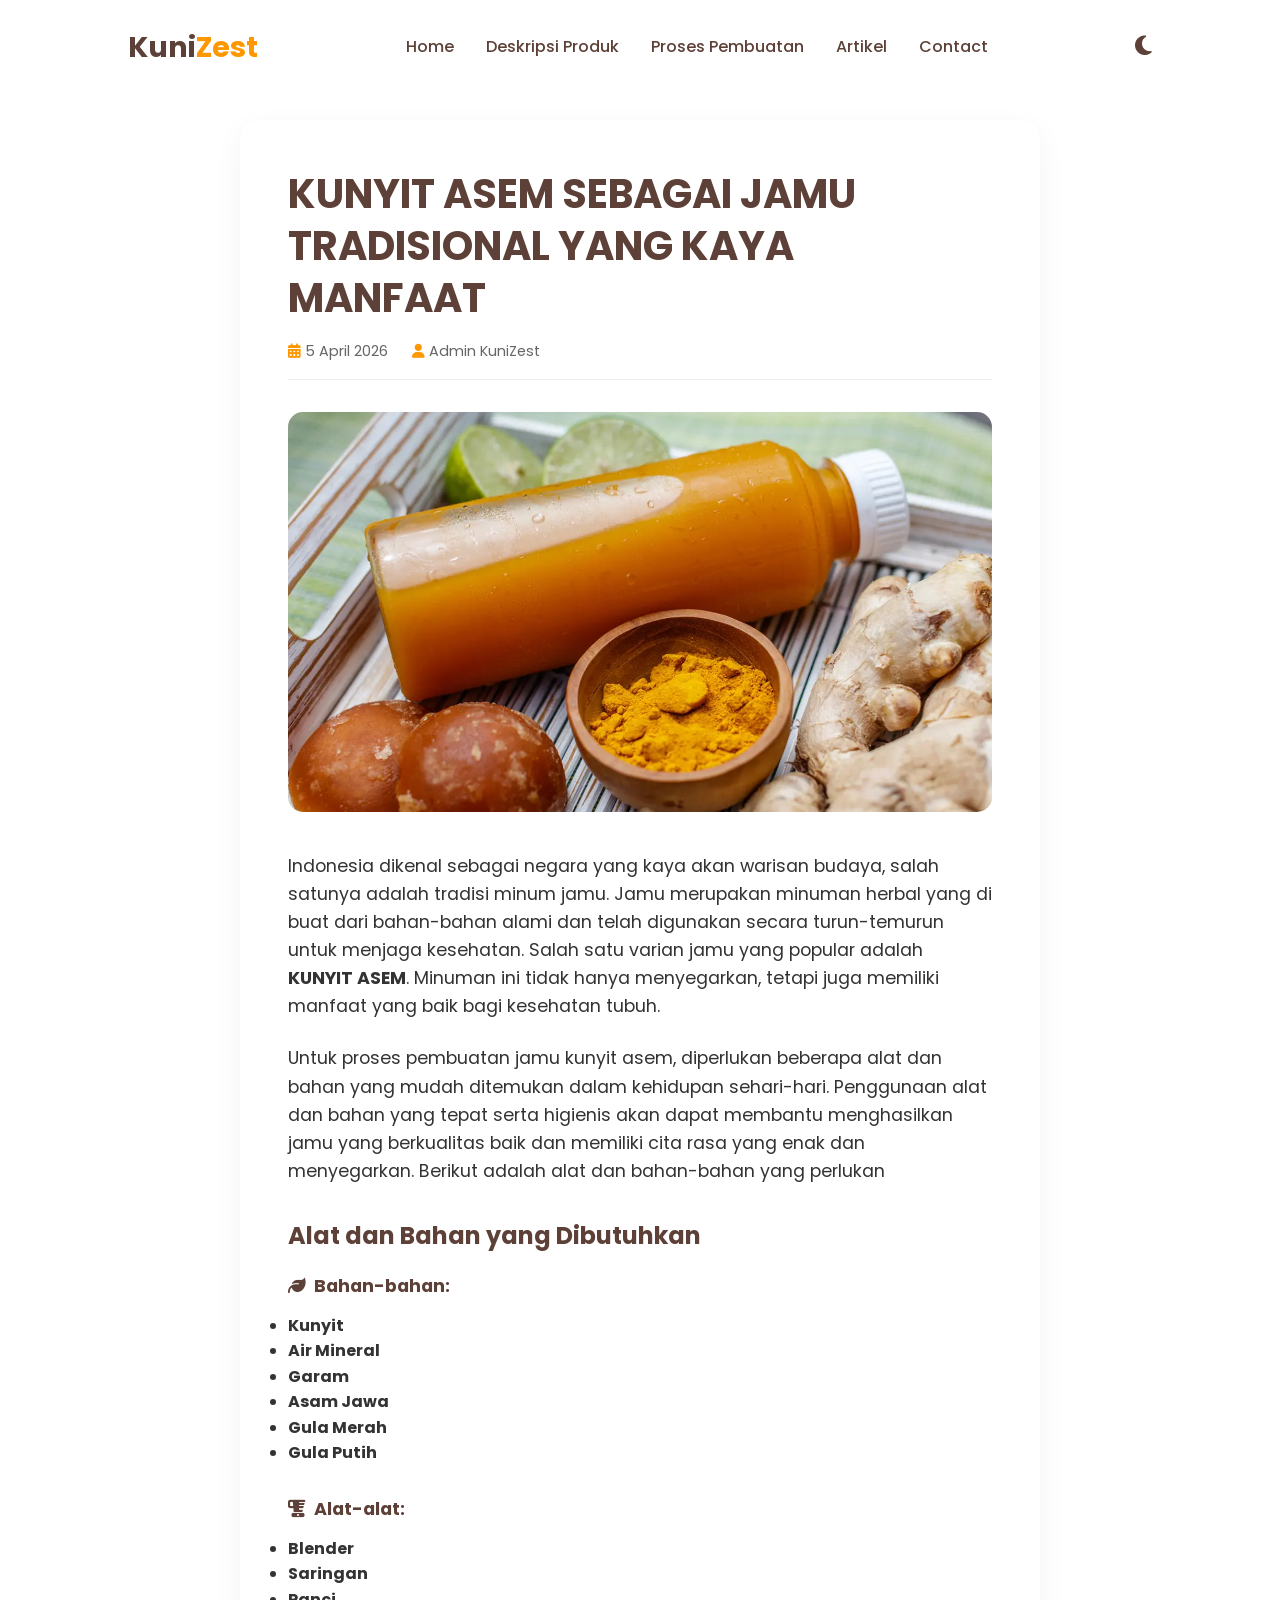
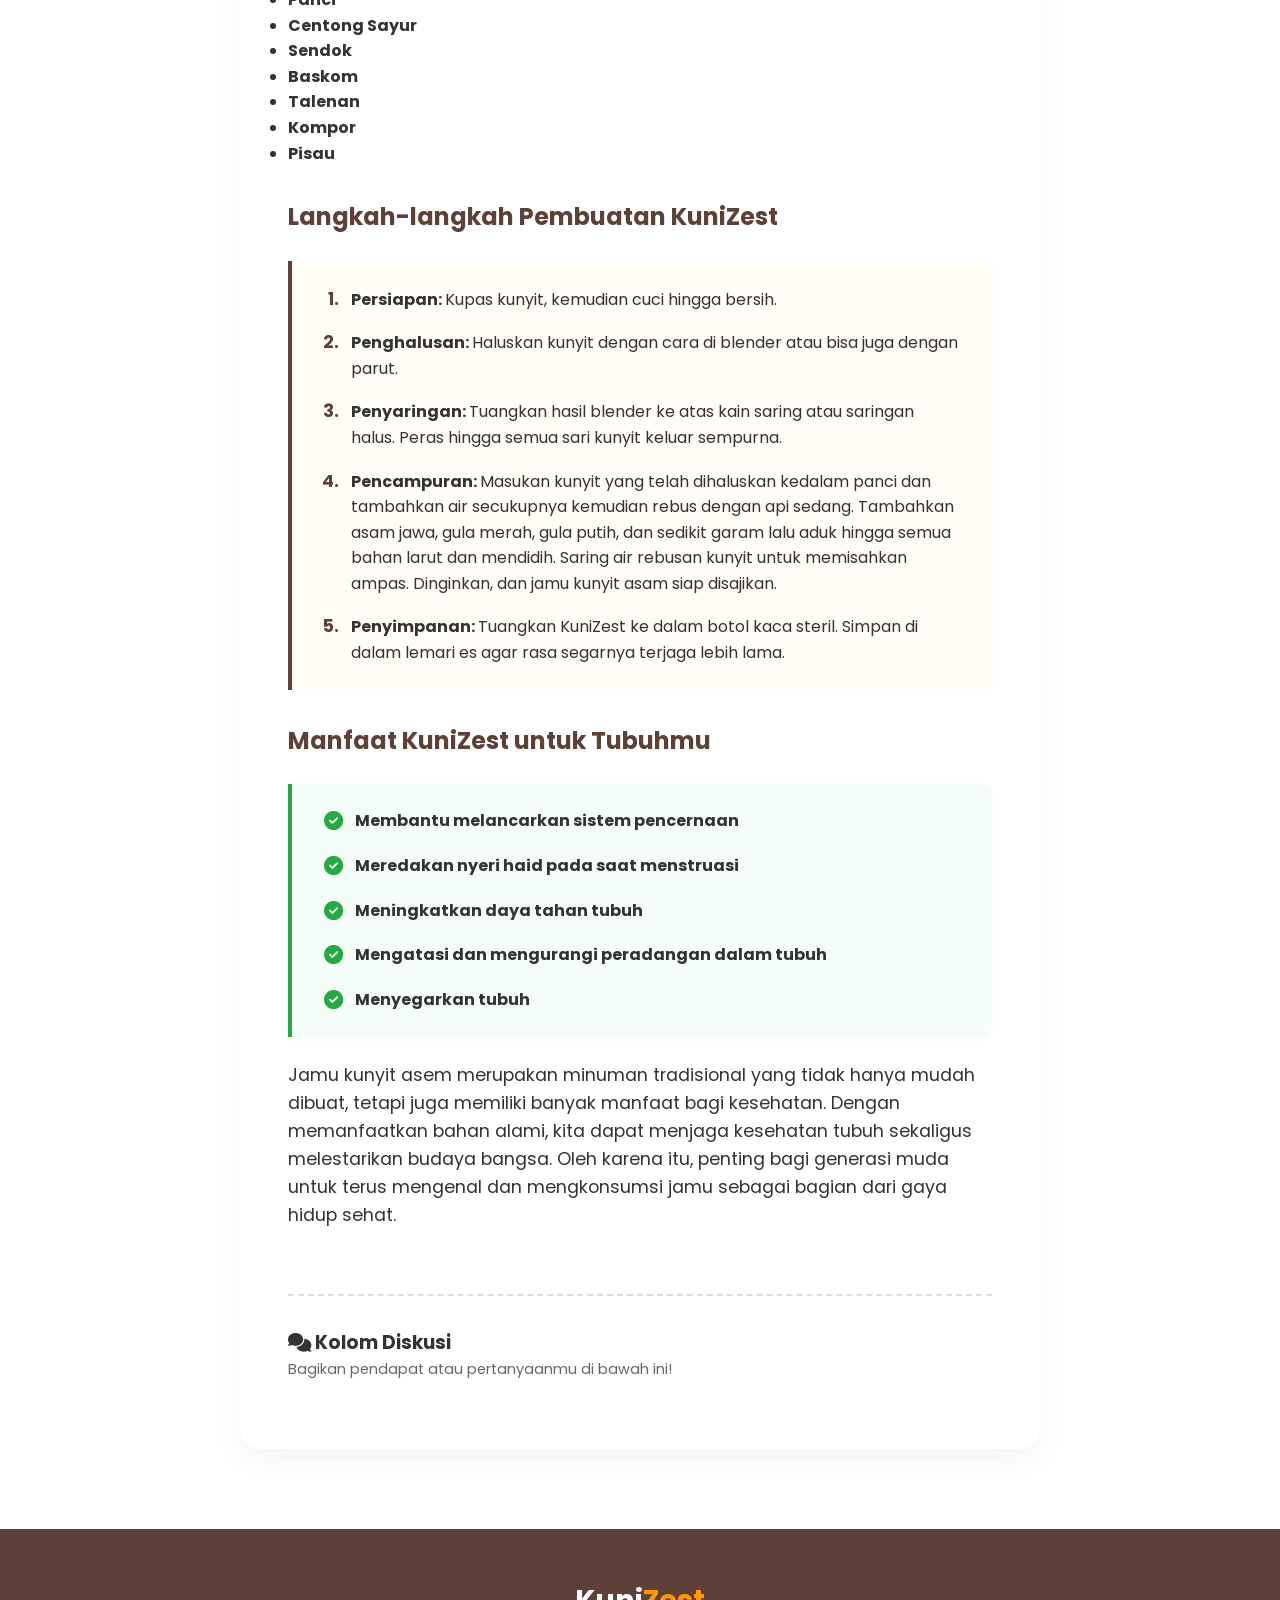
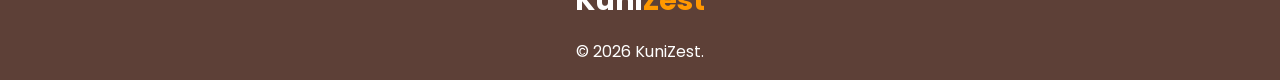
==== artikel.html @ 98be099d "Fix HTML formatting and structure" ====
<!doctype html>
<html lang="id">
  <head>
    <meta charset="UTF-8" />
    <meta name="viewport" content="width=device-width, initial-scale=1.0" />
    <title>Artikel | Manfaat Kunyit untuk Generasi Muda</title>
    <link
      href="https://fonts.googleapis.com/css2?family=Poppins:wght@300;400;500;600;700&display=swap"
      rel="stylesheet"
    />
    <link
      rel="stylesheet"
      href="https://cdnjs.cloudflare.com/ajax/libs/font-awesome/6.4.0/css/all.min.css"
    />
    <link rel="stylesheet" href="style.css" />
  </head>
  <body>
    <nav id="navbar" class="scrolled">
      <div class="nav-container">
        <div class="logo">Kuni<span>Zest</span></div>
        <ul class="nav-links">
          <li><a href="index.html#home">Home</a></li>
          <li><a href="index.html#deskripsi">Deskripsi Produk</a></li>
          <li><a href="index.html#proses">Proses Pembuatan</a></li>
          <li><a href="artikel.html">Artikel</a></li>
          <li><a href="index.html#contact">Contact</a></li>
        </ul>
        <div class="nav-actions">
          <div class="dark-mode-toggle" id="darkModeToggle">
            <i class="fas fa-moon"></i>
          </div>
          <div class="hamburger"><i class="fas fa-bars"></i></div>
        </div>
      </div>
    </nav>

    <section class="artikel-page">
      <div class="artikel-container muncul-otomatis">
        <h1 class="artikel-judul">
          KUNYIT ASEM SEBAGAI JAMU TRADISIONAL YANG KAYA MANFAAT
        </h1>
        <div class="artikel-meta">
          <span><i class="fas fa-calendar-alt"></i> 5 April 2026</span>
          <span><i class="fas fa-user"></i> Admin KuniZest</span>
        </div>

        <img
          src="/asset/artikel-cover.png"
          alt="Kunyit Segar"
          class="artikel-cover"
        />

        <div class="artikel-body">
          <p>
            Indonesia dikenal sebagai negara yang kaya akan warisan budaya,
            salah satunya adalah tradisi minum jamu. Jamu merupakan minuman
            herbal yang di buat dari bahan-bahan alami dan telah digunakan
            secara turun-temurun untuk menjaga kesehatan. Salah satu varian jamu
            yang popular adalah <strong>KUNYIT ASEM</strong>. Minuman ini tidak
            hanya menyegarkan, tetapi juga memiliki manfaat yang baik bagi
            kesehatan tubuh.
          </p>
          <p>
            Untuk proses pembuatan jamu kunyit asem, diperlukan beberapa alat
            dan bahan yang mudah ditemukan dalam kehidupan sehari-hari.
            Penggunaan alat dan bahan yang tepat serta higienis akan dapat
            membantu menghasilkan jamu yang berkualitas baik dan memiliki cita
            rasa yang enak dan menyegarkan. Berikut adalah alat dan bahan-bahan
            yang perlukan
          </p>
          <h3>Alat dan Bahan yang Dibutuhkan</h3>
          <div class="bahan-box">
            <h4 class="list-title"><i class="fas fa-leaf"></i> Bahan-bahan:</h4>
            <ul>
              <li>
                <strong>Kunyit</strong>
              </li>
              <li><strong>Air Mineral</strong></li>
              <li>
                <strong>Garam</strong>
              </li>
              <li>
                <strong>Asam Jawa</strong>
              </li>
              <li>
                <strong>Gula Merah</strong>
              </li>
              <li>
                <strong>Gula Putih</strong>
              </li>
            </ul>

            <h4 class="list-title mt-3">
              <i class="fas fa-blender"></i> Alat-alat:
            </h4>
            <ul>
              <li><strong>Blender</strong></li>
              <li><strong>Saringan</strong></li>
              <li><strong>Panci</strong></li>
              <li><strong>Centong Sayur</strong></li>
              <li><strong>Sendok</strong></li>
              <li><strong>Baskom</strong></li>
              <li><strong>Talenan</strong></li>
              <li><strong>Kompor</strong></li>
              <li><strong>Pisau</strong></li>
            </ul>
          </div>

          <h3>Langkah-langkah Pembuatan KuniZest</h3>
          <div class="langkah-box">
            <ol>
              <li>
                <strong>Persiapan: </strong>Kupas kunyit, kemudian cuci hingga
                bersih.
              </li>
              <li>
                <strong>Penghalusan: </strong>Haluskan kunyit dengan cara di
                blender atau bisa juga dengan parut.
              </li>
              <li>
                <strong>Penyaringan: </strong>Tuangkan hasil blender ke atas kain
                saring atau saringan halus. Peras hingga semua sari kunyit
                keluar sempurna.
              </li>
              <li>
                <strong>Pencampuran: </strong>Masukan kunyit yang telah
                dihaluskan kedalam panci dan tambahkan air secukupnya kemudian
                rebus dengan api sedang. Tambahkan asam jawa, gula merah, gula
                putih, dan sedikit garam lalu aduk hingga semua bahan larut dan
                mendidih. Saring air rebusan kunyit untuk memisahkan ampas.
                Dinginkan, dan jamu kunyit asam siap disajikan.
              </li>
              <li>
                <strong>Penyimpanan: </strong> Tuangkan KuniZest ke dalam botol
                kaca steril. Simpan di dalam lemari es agar rasa segarnya
                terjaga lebih lama.
              </li>
            </ol>
          </div>

          <h3>Manfaat KuniZest untuk Tubuhmu</h3>
          <div class="manfaat-box">
            <ul>
              <li>
                <i class="fas fa-check-circle"></i>
                <span
                  ><strong>Membantu melancarkan sistem pencernaan</strong></span
                >
              </li>
              <li>
                <i class="fas fa-check-circle"></i>
                <span
                  ><strong
                    >Meredakan nyeri haid pada saat menstruasi</strong
                  ></span
                >
              </li>
              <li>
                <i class="fas fa-check-circle"></i>
                <span><strong>Meningkatkan daya tahan tubuh</strong></span>
              </li>
              <li>
                <i class="fas fa-check-circle"></i>
                <span
                  ><strong
                    >Mengatasi dan mengurangi peradangan dalam tubuh</strong
                  ></span
                >
              </li>
              <li>
                <i class="fas fa-check-circle"></i>
                <span><strong>Menyegarkan tubuh</strong></span>
              </li>
            </ul>
          </div>
          <p>
            Jamu kunyit asem merupakan minuman tradisional yang tidak hanya
            mudah dibuat, tetapi juga memiliki banyak manfaat bagi kesehatan.
            Dengan memanfaatkan bahan alami, kita dapat menjaga kesehatan tubuh
            sekaligus melestarikan budaya bangsa. Oleh karena itu, penting bagi
            generasi muda untuk terus mengenal dan mengkonsumsi jamu sebagai
            bagian dari gaya hidup sehat.
          </p>
        </div>

        <div class="komentar-section mt-4">
          <h3><i class="fas fa-comments"></i> Kolom Diskusi</h3>
          <p
            style="
              margin-bottom: 20px;
              font-size: 0.9rem;
              color: var(--color-text-muted);
            "
          >
            Bagikan pendapat atau pertanyaanmu di bawah ini!
          </p>

          <div id="disqus_thread"></div>
          <script>
            /**
             *  RECOMMENDED CONFIGURATION VARIABLES: EDIT AND UNCOMMENT THE SECTION BELOW TO INSERT DYNAMIC VALUES FROM YOUR PLATFORM OR CMS.
             *  LEARN WHY DEFINING THESE VARIABLES IS IMPORTANT: https://disqus.com/admin/universalcode/#configuration-variables    */
            /*
    var disqus_config = function () {
    this.page.url = PAGE_URL;  // Replace PAGE_URL with your page's canonical URL variable
    this.page.identifier = PAGE_IDENTIFIER; // Replace PAGE_IDENTIFIER with your page's unique identifier variable
    };
    */
            (function () {
              // DON'T EDIT BELOW THIS LINE
              var d = document,
                s = d.createElement("script");
              s.src = "https://kunizest-web.disqus.com/embed.js";
              s.setAttribute("data-timestamp", +new Date());
              (d.head || d.body).appendChild(s);
            })();
          </script>
          <noscript
            >Please enable JavaScript to view the
            <a href="https://disqus.com/?ref_noscript"
              >comments powered by Disqus.</a
            ></noscript
          >
        </div>
      </div>
    </section>

    <footer>
      <div class="footer-content">
        <div class="footer-logo">Kuni<span>Zest</span></div>
        <p>&copy; 2026 KuniZest.</p>
      </div>
    </footer>

    <script src="script.js"></script>
  </body>
</html>
---- style.css ----
/* Color Variables */
:root {
  --color-yellow: #ffc107;
  --color-orange: #ff9800;
  --color-brown: #5d4037;
  --color-white: #ffffff;
  --color-bg-light: #fafafa;
  --color-text-dark: #333333;
  --color-text-muted: #666666;
  --gradient-brand: linear-gradient(135deg, #ffc107, #ff9800, #5d4037);
}

/* Reset & Global */
* {
  margin: 0;
  padding: 0;
  box-sizing: border-box;
}

body {
  font-family: "Poppins", sans-serif;
  color: var(--color-text-dark);
  line-height: 1.6;
  overflow-x: hidden;
}

html {
  scroll-behavior: smooth;
}

/* Typography */
.text-gradient {
  background: var(--gradient-brand);
  background-clip: text;
  -webkit-text-fill-color: transparent;
}

.section-title {
  text-align: center;
  margin-bottom: 3rem;
}

.section-title h2 {
  font-size: 2.2rem;
  color: var(--color-brown);
}

.underline {
  width: 60px;
  height: 4px;
  background: var(--gradient-brand);
  margin: 0.5rem auto 0;
  border-radius: 2px;
}

/* Layout Utilites */
section {
  padding: 5rem 10%;
}
.bg-light {
  background-color: var(--color-bg-light);
}
.bg-gradient {
  background: var(--gradient-brand);
}
.text-white {
  color: var(--color-white);
}

/* Buttons */
.btn-primary,
.btn-secondary {
  display: inline-block;
  padding: 12px 30px;
  border-radius: 30px;
  font-weight: 600;
  text-decoration: none;
  transition: all 0.3s ease;
  cursor: pointer;
  border: none;
}

.btn-primary {
  background: var(--gradient-brand);
  color: var(--color-white);
  box-shadow: 0 4px 15px rgba(255, 152, 0, 0.3);
}

.btn-primary:hover {
  transform: translateY(-3px);
  box-shadow: 0 6px 20px rgba(255, 152, 0, 0.5);
}

.btn-secondary {
  background: var(--color-white);
  color: var(--color-orange);
}

.btn-secondary:hover {
  background: var(--color-yellow);
  color: var(--color-brown);
}

/* 1. Navbar */
#navbar {
  position: fixed;
  top: 0;
  width: 100%;
  padding: 1.5rem 10%;
  z-index: 1000;
  transition: all 0.3s ease;
  background: transparent;
}

#navbar.scrolled {
  background: var(--color-white);
  box-shadow: 0 2px 10px rgba(0, 0, 0, 0.1);
  padding: 1rem 10%;
}

.nav-container {
  display: flex;
  justify-content: space-between;
  align-items: center;
}

.logo {
  font-size: 1.8rem;
  font-weight: 700;
  color: var(--color-brown);
}

.logo span {
  color: var(--color-orange);
}

.nav-links {
  list-style: none;
  display: flex;
  gap: 2rem;
}

.nav-links a {
  text-decoration: none;
  color: var(--color-brown);
  font-weight: 500;
  position: relative;
  padding-bottom: 5px;
}

/* Hover underline animation */
.nav-links a::after {
  content: "";
  position: absolute;
  width: 0;
  height: 2px;
  bottom: 0;
  left: 0;
  background: var(--gradient-brand);
  transition: width 0.3s ease;
}

.nav-links a:hover::after {
  width: 100%;
}

.hamburger {
  display: none;
  font-size: 1.5rem;
  color: var(--color-brown);
  cursor: pointer;
}

/* 2. Hero Section */
.hero {
  min-height: 100vh;
  display: flex;
  align-items: center;
  justify-content: space-between;
  padding-top: 8rem;
}

.hero-content {
  flex: 1;
  padding-right: 2rem;
}

.hero h1 {
  font-size: 3.5rem;
  line-height: 1.2;
  margin-bottom: 1.5rem;
  color: var(--color-brown);
}

.hero p {
  font-size: 1.1rem;
  color: var(--color-text-muted);
  margin-bottom: 2rem;
}

.hero-image {
  flex: 1;
  text-align: right;
}

.hero-image img {
  width: 100%;
  max-width: 450px;
  border-radius: 20px;
  background: transparent;
}

/* 3. Deskripsi Produk */
.deskripsi-container {
  display: flex;
  align-items: center;
  gap: 4rem;
}

.deskripsi-img {
  flex: 1;
}
.deskripsi-img img {
  width: 100%;
  border-radius: 20px;
}

.deskripsi-text {
  flex: 1;
}
.deskripsi-text p {
  margin-bottom: 1rem;
  color: var(--color-text-muted);
}

.highlight-list {
  list-style: none;
  margin-top: 1.5rem;
}

.highlight-list li {
  margin-bottom: 0.8rem;
  display: flex;
  align-items: center;
  gap: 10px;
  color: var(--color-brown);
  font-weight: 500;
}

.highlight-list i {
  color: var(--color-orange);
}

.mt-4 {
  margin-top: 1.5rem;
}
.penjelasan-ilmiah {
  background: rgba(255, 193, 7, 0.1);
  padding: 1.5rem;
  border-left: 4px solid var(--color-orange);
  border-radius: 0 15px 15px 0;
  margin-top: 1.5rem;
}
.penjelasan-ilmiah h4 {
  color: var(--color-brown);
  margin-bottom: 0.5rem;
  display: flex;
  align-items: center;
  gap: 10px;
  font-size: 1.1rem;
}
.penjelasan-ilmiah p {
  font-size: 0.95rem;
  margin-bottom: 0;
  color: var(--color-text-dark);
}

/* 4. Keunggulan (Cards) */
.grid-cards {
  display: grid;
  grid-template-columns: repeat(auto-fit, minmax(250px, 1fr));
  gap: 2rem;
}

.card {
  background: var(--color-white);
  padding: 2.5rem 1.5rem;
  border-radius: 15px;
  text-align: center;
  box-shadow: 0 5px 15px rgba(0, 0, 0, 0.05);
  transition:
    transform 0.3s ease,
    box-shadow 0.3s ease;
}

.card:hover {
  transform: translateY(-10px) scale(1.02);
  box-shadow: 0 15px 30px rgba(0, 0, 0, 0.1);
}

.card-icon {
  font-size: 2.5rem;
  color: var(--color-orange);
  margin-bottom: 1.5rem;
}

.card h3 {
  margin-bottom: 1rem;
  color: var(--color-brown);
}

.card p {
  color: var(--color-text-muted);
  font-size: 0.95rem;
}

/* 5. Proses Pembuatan (Timeline) */
.timeline {
  position: relative;
  max-width: 800px;
  margin: 0 auto;
}

.timeline::before {
  content: "";
  position: absolute;
  width: 4px;
  background: var(--color-yellow);
  top: 0;
  bottom: 0;
  left: 50%;
  margin-left: -2px;
}

.timeline-item {
  padding: 20px 40px;
  position: relative;
  background-color: inherit;
  width: 50%;
}

.timeline-item:nth-child(odd) {
  left: 0;
}
.timeline-item:nth-child(even) {
  left: 50%;
}

.timeline-icon {
  position: absolute;
  width: 40px;
  height: 40px;
  right: -20px;
  background: var(--gradient-brand);
  border: 4px solid var(--color-white);
  top: 15px;
  border-radius: 50%;
  z-index: 1;
  display: flex;
  align-items: center;
  justify-content: center;
  color: white;
  font-weight: bold;
}

.timeline-item:nth-child(even) .timeline-icon {
  left: -20px;
}

.timeline-content {
  padding: 20px;
  background: var(--color-white);
  border-radius: 10px;
  box-shadow: 0 5px 15px rgba(0, 0, 0, 0.05);
}

.timeline-content h3 {
  color: var(--color-orange);
  margin-bottom: 10px;
}

.proses-container {
  display: flex;
  align-items: center;
  gap: 4rem;
  max-width: 1100px;
  margin: 0 auto;
}

.proses-img {
  flex: 1;
}

.proses-img img {
  width: 100%;
  height: auto;
  border-radius: 20px; /* Ini yang membuat setiap sudut foto lengkung/rounded */
  box-shadow: 0 15px 30px rgba(0, 0, 0, 0.1);
  object-fit: cover;
}

/* Penyesuaian layout timeline agar rapi di sebelah gambar */
.proses .timeline {
  flex: 1;
  margin: 0;
  max-width: 100%;
  padding-left: 30px;
}
.proses .timeline::before {
  left: 0;
}
.proses .timeline-item {
  width: 100%;
  padding: 20px 0 20px 40px;
  left: 0 !important;
}
.proses .timeline-icon {
  left: -20px !important;
}

/* 6. Detail Produk */
.detail {
  text-align: center;
}
.detail-content {
  max-width: 700px;
  margin: 0 auto;
}
.detail p {
  margin: 1.5rem 0 2rem;
  font-size: 1.1rem;
  opacity: 0.9;
}

/* 7. Contact */
.contact-container {
  display: flex;
  gap: 4rem;
  max-width: 900px;
  margin: 0 auto;
}

.contact-form {
  flex: 2;
}

.input-group {
  margin-bottom: 1.5rem;
}

.input-group input,
.input-group textarea {
  width: 100%;
  padding: 15px;
  border: 1px solid #ddd;
  border-radius: 8px;
  font-family: inherit;
  outline: none;
  transition: border-color 0.3s;
}

.input-group input:focus,
.input-group textarea:focus {
  border-color: var(--color-orange);
}

.social-media {
  flex: 1;
  display: flex;
  flex-direction: column;
  justify-content: center;
}

.social-media h3 {
  margin-bottom: 1rem;
  color: var(--color-brown);
}

.social-icons a {
  display: inline-block;
  width: 40px;
  height: 40px;
  background: var(--color-bg-light);
  color: var(--color-orange);
  border-radius: 50%;
  text-align: center;
  line-height: 40px;
  margin-right: 10px;
  transition: all 0.3s;
}

.social-icons a:hover {
  background: var(--color-orange);
  color: var(--color-white);
  transform: translateY(-3px);
}

/* 8. Footer */
footer {
  background: var(--color-brown);
  color: var(--color-white);
  padding: 3rem 10% 1rem;
  text-align: center;
}

.footer-logo {
  font-size: 1.8rem;
  font-weight: bold;
  margin-bottom: 1rem;
}

.footer-logo span {
  color: var(--color-orange);
}

.footer-links {
  list-style: none;
  display: flex;
  justify-content: center;
  gap: 2rem;
  margin-bottom: 2rem;
}

.footer-links a {
  color: var(--color-white);
  text-decoration: none;
  opacity: 0.8;
  transition: opacity 0.3s;
}

.footer-links a:hover {
  opacity: 1;
  color: var(--color-yellow);
}

.footer-bottom {
  border-top: 1px solid rgba(255, 255, 255, 0.1);
  padding-top: 1rem;
  font-size: 0.9rem;
  opacity: 0.7;
}

/* --- ANIMATIONS (Intersection Observer classes) --- */
.animate {
  opacity: 0;
  visibility: hidden;
}

.fade-in {
  transform: translateY(30px);
  transition:
    opacity 0.8s ease-out,
    transform 0.8s ease-out;
}

.slide-in-left {
  transform: translateX(-50px);
  transition:
    opacity 0.8s ease-out,
    transform 0.8s ease-out;
}

.slide-in-right {
  transform: translateX(50px);
  transition:
    opacity 0.8s ease-out,
    transform 0.8s ease-out;
}

.animate.is-visible {
  opacity: 1;
  visibility: visible;
  transform: translate(0);
}

/* --- RESPONSIVE DESIGN (Mobile First Concept) --- */
@media (max-width: 992px) {
  .hero h1 {
    font-size: 2.8rem;
  }
  .deskripsi-container {
    flex-direction: column;
  }
  .contact-container {
    flex-direction: column;
    gap: 2rem;
  }
  .proses-container {
    flex-direction: column;
  }

  .proses-img img {
    max-width: 500px;
    margin: 0 auto;
    display: block;
  }
}

@media (max-width: 768px) {
  .nav-links {
    position: absolute;
    top: 100%;
    left: -100%;
    width: 100%;
    background: var(--color-white);
    flex-direction: column;
    align-items: center;
    padding: 2rem 0;
    box-shadow: 0 5px 10px rgba(0, 0, 0, 0.1);
    transition: left 0.3s ease;
  }

  .nav-links.active {
    left: 0;
  }
  #navbar.scrolled .nav-links {
    background: var(--color-white);
  }

  .hamburger {
    display: block;
  }

  .hero {
    flex-direction: column;
    text-align: center;
    padding-top: 6rem;
  }
  .hero-content {
    padding-right: 0;
    margin-bottom: 3rem;
  }

  .timeline::before {
    left: 31px;
  }
  .timeline-item {
    width: 100%;
    padding-left: 70px;
    padding-right: 25px;
  }
  .timeline-item:nth-child(even) {
    left: 0%;
  }
  .timeline-icon {
    left: 11px;
    top: 15px;
  }
  .timeline-item:nth-child(even) .timeline-icon {
    left: 11px;
  }
}

/* --- LAYOUT NAV ACTIONS (TOGGLE & HAMBURGER) --- */
.nav-actions {
  display: flex;
  align-items: center;
  gap: 1.5rem;
}

.dark-mode-toggle {
  font-size: 1.4rem;
  color: var(--color-brown);
  cursor: pointer;
  transition: color 0.3s ease;
}

.dark-mode-toggle:hover {
  color: var(--color-orange);
}

/* --- TEMA DARK MODE --- */
body.dark-mode {
  /* Mengganti variabel warna utama ke tema gelap */
  --color-bg-light: #121212;
  --color-white: #1e1e1e; /* Background untuk card & navbar */
  --color-text-dark: #f0f0f0;
  --color-text-muted: #b0b0b0;
  --color-brown: #e1c50e; /* Warna coklat diubah jadi kuning agar kontras */

  background-color: var(--color-bg-light);
  color: var(--color-text-dark);
}

/* Penyesuaian elemen spesifik saat dark mode aktif */
body.dark-mode .nav-links a {
  color: var(--color-text-dark);
}
body.dark-mode .nav-links.active {
  background: var(--color-white);
}
body.dark-mode .dark-mode-toggle,
body.dark-mode .hamburger {
  color: var(--color-text-dark);
}
body.dark-mode .card,
body.dark-mode .timeline-content {
  background: var(--color-white);
  box-shadow: 0 5px 15px rgba(255, 255, 255, 0.05);
}
body.dark-mode .input-group input,
body.dark-mode .input-group textarea {
  background-color: #2a2a2a;
  color: var(--color-text-dark);
  border-color: #444;
}
body.dark-mode .penjelasan-ilmiah p {
  color: var(--color-text-dark);
}

/* --- TRANSISI SMOOTH UNTUK DARK MODE --- */
body,
.nav-links a,
.dark-mode-toggle,
.hamburger,
.penjelasan-ilmiah p {
  /* Mengatur kecepatan perubahan warna background dan teks selama 0.4 detik */
  transition:
    background-color 0.4s ease,
    color 0.4s ease;
}

/* Khusus card dan timeline, kita gabungkan dengan efek hover yang sudah ada sebelumnya */
.card,
.timeline-content {
  transition:
    background-color 0.7s ease,
    color 0.4s ease,
    transform 0.5s ease,
    box-shadow 0.5s ease;
}

/* Efek transisi untuk form input */
.input-group input,
.input-group textarea {
  transition:
    background-color 0.4s ease,
    color 0.4s ease,
    border-color 0.3s ease;
}

/* --- WHATSAPP FLOATING BUTTON --- */
.wa-floating {
  position: fixed;
  bottom: 30px;
  right: 30px;
  background-color: #25d366; /* Warna hijau resmi WhatsApp */
  color: #fff;
  width: 60px;
  height: 60px;
  border-radius: 50%;
  display: flex;
  justify-content: center;
  align-items: center;
  font-size: 35px;
  box-shadow: 0 4px 10px rgba(0, 0, 0, 0.15);
  z-index: 1000;
  text-decoration: none;
  transition: all 0.3s ease;
  animation: pulse-wa 2s infinite;
}

.wa-floating:hover {
  background-color: #128c7e;
  color: #fff;
  transform: translateY(-5px) scale(1.05);
  box-shadow: 0 6px 15px rgba(37, 211, 102, 0.4);
  /* Menghentikan animasi saat disentuh mouse agar nyaman diklik */
  animation: none;
}

/* Animasi denyut (pulse) agar tombol terlihat hidup */
@keyframes pulse-wa {
  0% {
    box-shadow: 0 0 0 0 rgba(37, 211, 102, 0.7);
  }
  70% {
    box-shadow: 0 0 0 15px rgba(37, 211, 102, 0);
  }
  100% {
    box-shadow: 0 0 0 0 rgba(37, 211, 102, 0);
  }
}

/* --- RESPONSIF UNTUK WHATSAPP FLOATING DI HP --- */
@media (max-width: 768px) {
  .wa-floating {
    width: 50px;
    height: 50px;
    font-size: 30px;
    bottom: 20px;
    right: 20px;
  }
}

/* --- HALAMAN ARTIKEL --- */
.artikel-page {
  padding-top: 120px; /* Jarak untuk navbar */
  min-height: 100vh;
}

.artikel-container {
  max-width: 800px;
  margin: 0 auto;
  background: var(--color-white);
  padding: 3rem;
  border-radius: 20px;
  box-shadow: 0 10px 30px rgba(0, 0, 0, 0.05);
}

.artikel-judul {
  font-size: 2.5rem;
  color: var(--color-brown);
  line-height: 1.3;
  margin-bottom: 1rem;
}

.artikel-meta {
  color: var(--color-text-muted);
  font-size: 0.9rem;
  display: flex;
  gap: 1.5rem;
  margin-bottom: 2rem;
  padding-bottom: 1rem;
  border-bottom: 1px solid #eee;
}

.artikel-meta i {
  color: var(--color-orange);
}

.artikel-cover {
  width: 100%;
  height: 400px;
  object-fit: cover;
  border-radius: 15px;
  margin-bottom: 2rem;
}

.artikel-body h3 {
  color: var(--color-brown);
  margin: 2rem 0 1rem;
  font-size: 1.5rem;
}

.artikel-body p {
  margin-bottom: 1.5rem;
  font-size: 1.1rem;
  color: var(--color-text-dark);
}

.komentar-section {
  margin-top: 4rem;
  padding-top: 2rem;
  border-top: 2px dashed #ddd;
}

/* Responsif untuk artikel */
@media (max-width: 768px) {
  .artikel-container {
    padding: 1.5rem;
  }
  .artikel-judul {
    font-size: 1.8rem;
  }
  .artikel-cover {
    height: 250px;
  }
}

/* --- STYLE TAMBAHAN UNTUK JUDUL LIST (BAHAN & ALAT) --- */
.bahan-box .list-title {
  color: var(--color-brown);
  font-size: 1.1rem;
  margin-bottom: 0.8rem;
  display: flex;
  align-items: center;
  gap: 8px;
}

/* Menghilangkan margin atas untuk judul pertama (Bahan) */
.bahan-box .list-title:first-child {
  margin-top: 0;
}

/* Memberi jarak atas untuk judul kedua (Alat) */
.bahan-box .mt-3 {
  margin-top: 1.8rem;
}

/* Warna judul saat Dark Mode aktif agar lebih kontras */
body.dark-mode .bahan-box .list-title {
  color: var(--color-orange);
}

/* --- STYLE UNTUK LANGKAH PEMBUATAN (NOMOR) --- */
.langkah-box {
  background-color: #fffdf5; /* Warna krem sangat muda agar beda dengan kotak bahan */
  border-left: 4px solid var(--color-brown); /* Warna coklat sebagai aksen */
  padding: 1.5rem 2rem;
  border-radius: 0 10px 10px 0;
  margin: 1.5rem 0;
  box-shadow: 0 2px 10px rgba(0, 0, 0, 0.02);
}

/* Mengatur list agar menggunakan angka (ordered) */
.langkah-box ol {
  list-style-type: decimal; /* Memunculkan angka 1, 2, 3... */
  padding-left: 1.2rem;
  margin: 0;
}

/* Mengatur jarak dan gaya teks per langkah */
.langkah-box ol li {
  margin-bottom: 1rem;
  line-height: 1.6;
  color: var(--color-text-dark);
  padding-left: 0.5rem;
}

/* Membuat angka menjadi lebih tebal dan berwarna coklat */
.langkah-box ol li::marker {
  font-weight: bold;
  color: var(--color-brown);
  font-size: 1.1rem;
}

/* Item terakhir tidak perlu margin bawah */
.langkah-box ol li:last-child {
  margin-bottom: 0;
}

/* --- DARK MODE UNTUK LANGKAH BOX --- */
body.dark-mode .langkah-box {
  background-color: #252525;
}
body.dark-mode .langkah-box ol li::marker {
  color: var(--color-orange); /* Angka jadi orange saat dark mode agar jelas */
}

/* --- STYLE UNTUK KOTAK MANFAAT KESEHATAN --- */
.manfaat-box {
  background-color: #f4fdf8; /* Warna latar hijau sangat muda/segar */
  border-left: 4px solid #28a745; /* Garis aksen warna hijau kesehatan */
  padding: 1.5rem 2rem;
  border-radius: 0 10px 10px 0;
  margin: 1.5rem 0;
  box-shadow: 0 2px 10px rgba(0, 0, 0, 0.02);
}

/* Menghilangkan bullet point bawaan karena kita pakai ikon FontAwesome */
.manfaat-box ul {
  list-style: none;
  padding-left: 0;
  margin: 0;
}

/* Mengatur layout agar ikon dan teks sejajar dengan rapi */
.manfaat-box ul li {
  margin-bottom: 1.2rem;
  line-height: 1.6;
  color: var(--color-text-dark);
  display: flex;
  align-items: flex-start; /* Teks dan ikon sejajar di atas */
  gap: 12px; /* Jarak antara ikon dan teks */
}

/* Mewarnai ikon centang */
.manfaat-box ul li i {
  color: #28a745; /* Hijau senada dengan garis pinggir */
  font-size: 1.2rem;
  margin-top: 4px; /* Penyesuaian agar ikon pas di tengah baris pertama teks */
}

/* Menghilangkan margin di item paling bawah */
.manfaat-box ul li:last-child {
  margin-bottom: 0;
}

/* --- DARK MODE UNTUK MANFAAT BOX --- */
body.dark-mode .manfaat-box {
  background-color: #1a291f; /* Hijau sangat gelap agar nyaman di mata */
  border-left-color: #2ecc71; /* Hijau neon/terang untuk aksen */
}

body.dark-mode .manfaat-box ul li i {
  color: #2ecc71; /* Ikon centang menjadi hijau terang */
}

/* --- ANIMASI MUNCUL OTOMATIS UNTUK ARTIKEL --- */
.muncul-otomatis {
    opacity: 0;
    transform: translateY(30px);
    animation: fade-in-up 0.8s ease forwards;
}

/* Kunci animasi pergerakannya */
@keyframes fade-in-up {
    0% {
        opacity: 0;
        transform: translateY(30px);
    }
    100% {
        opacity: 1;
        transform: translateY(0);
    }
}
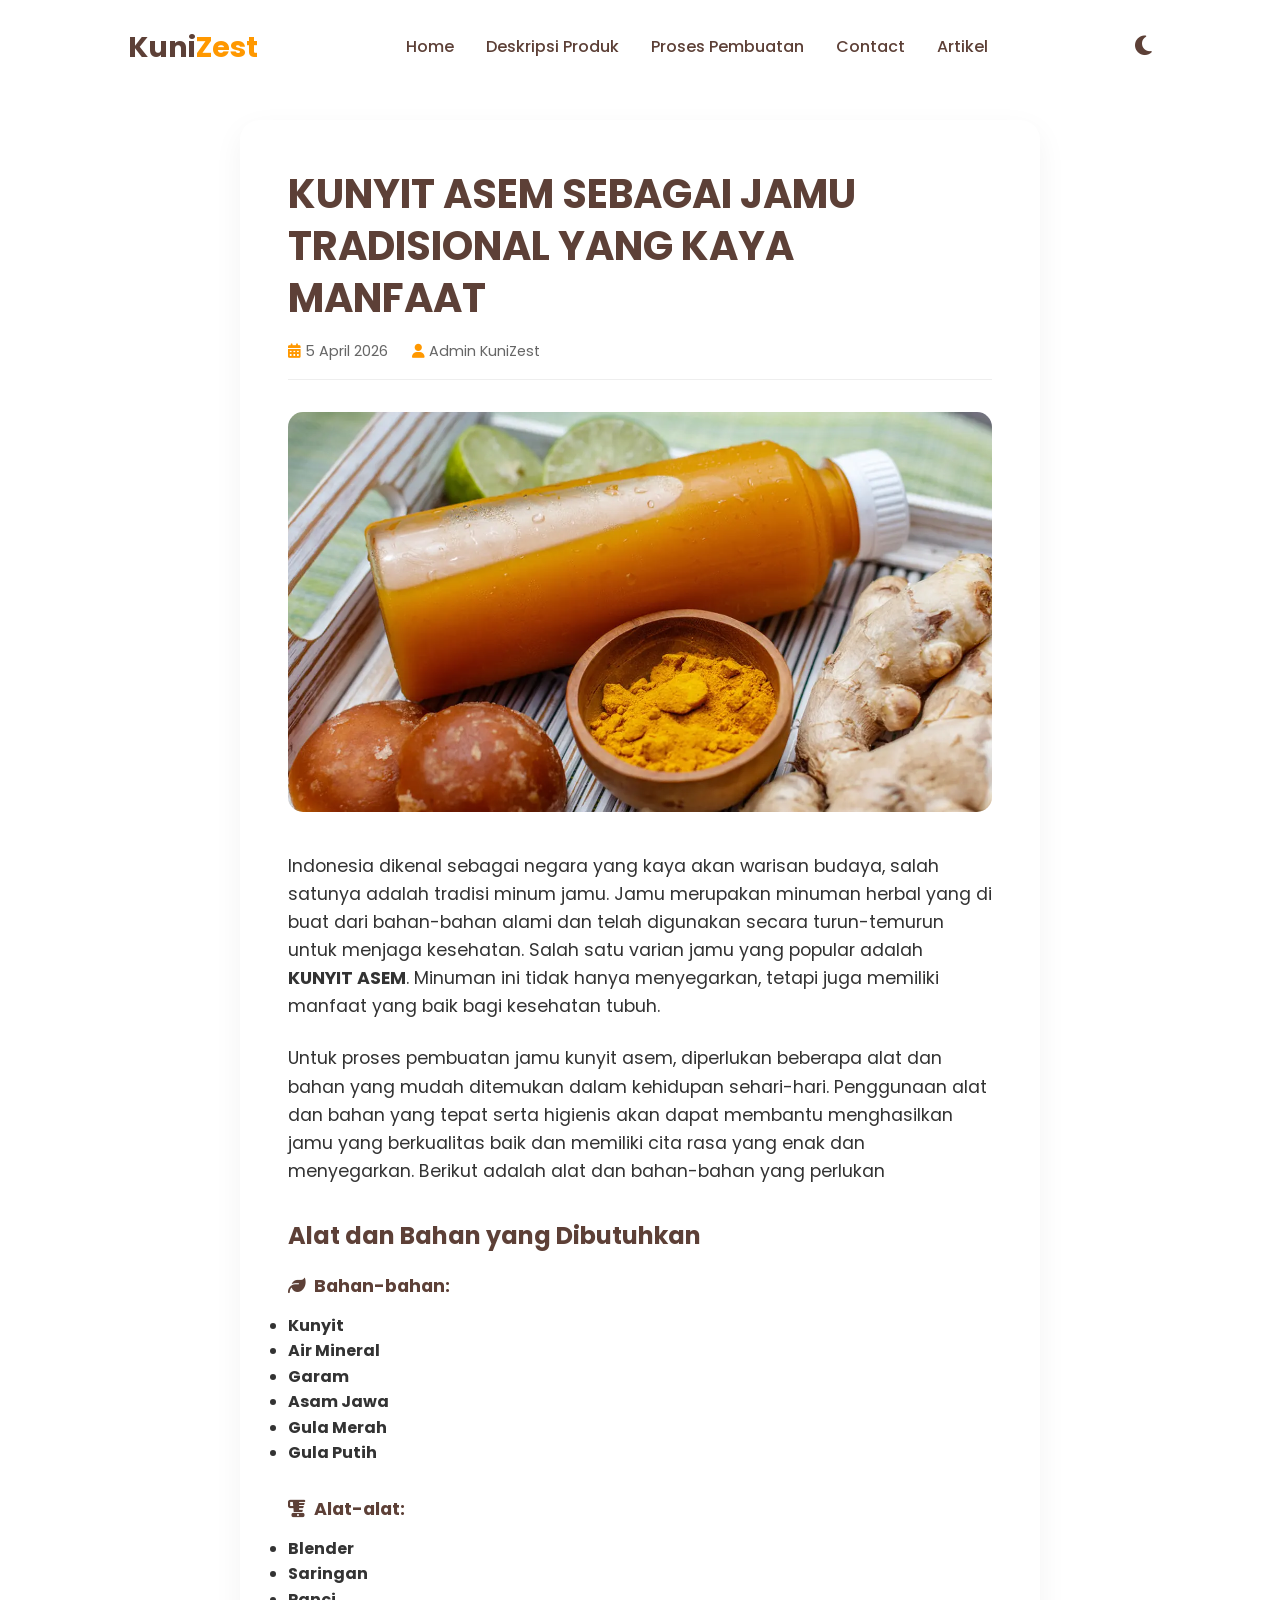
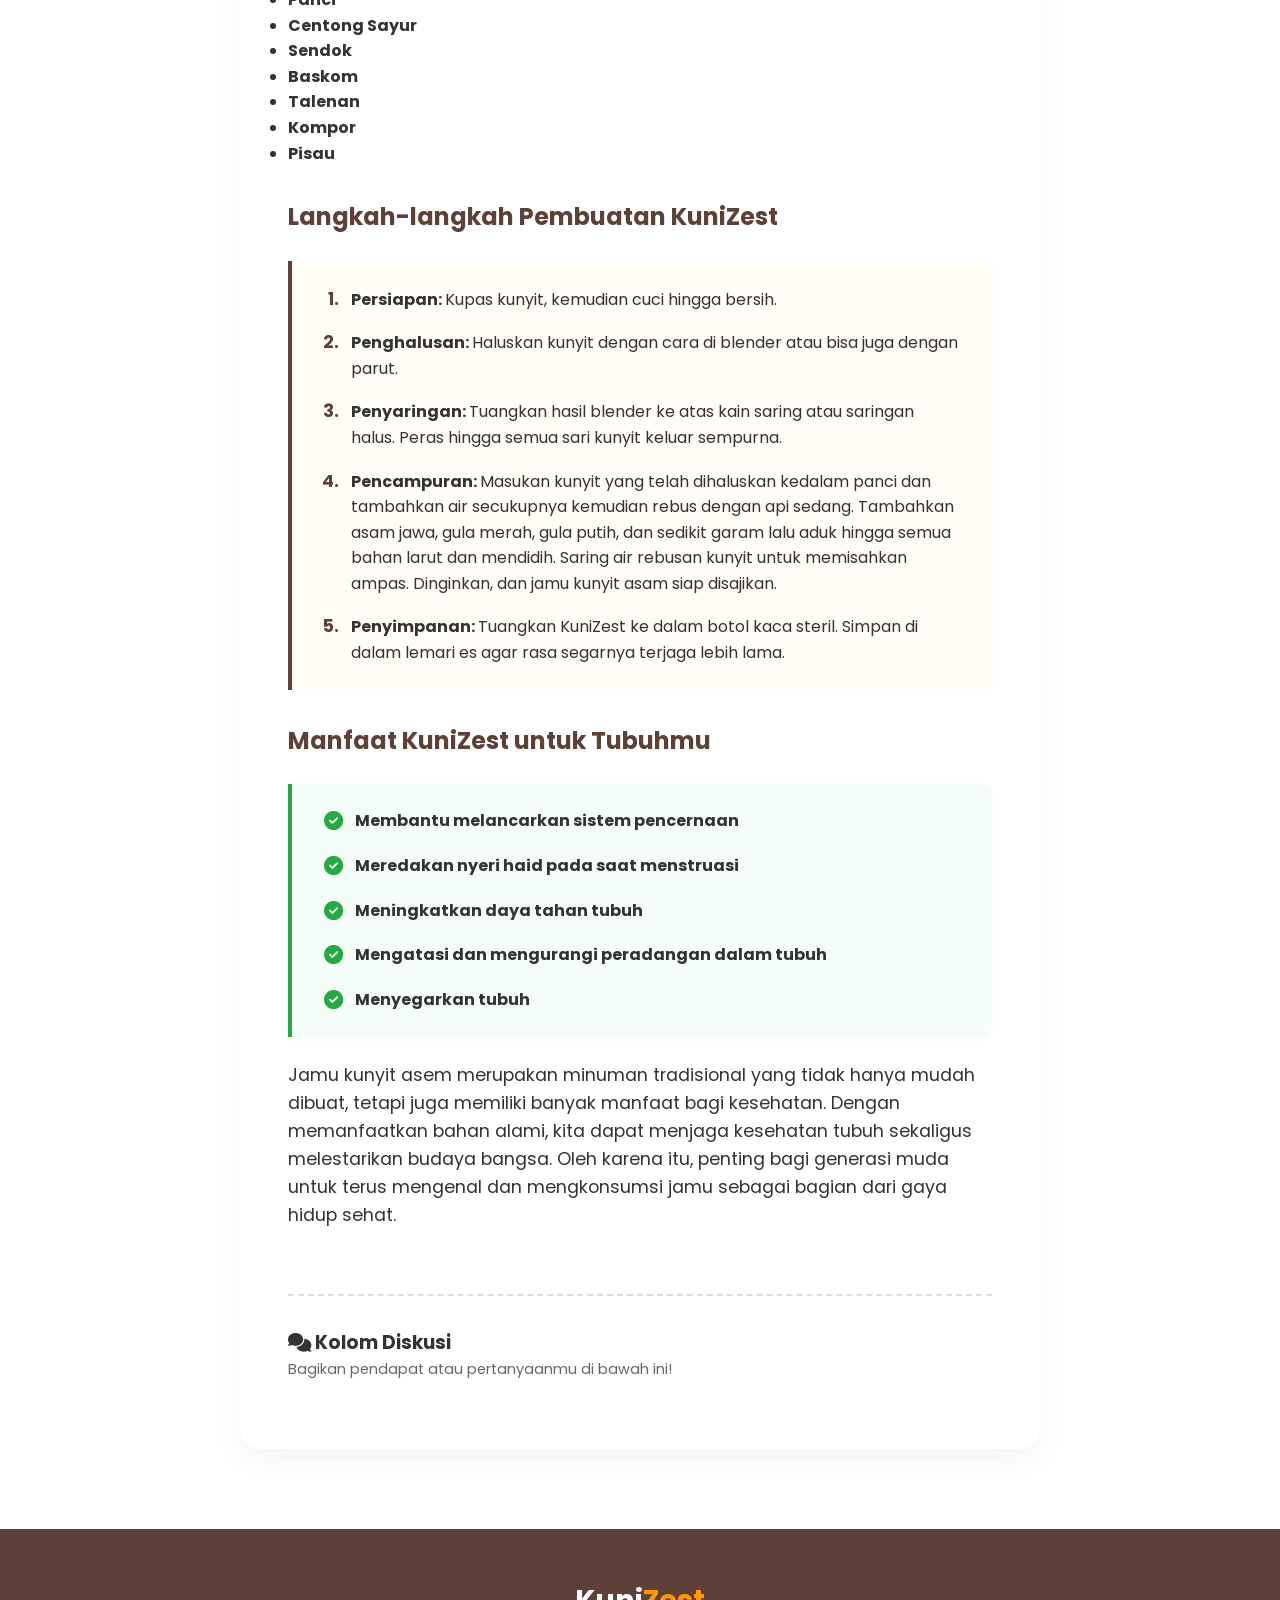
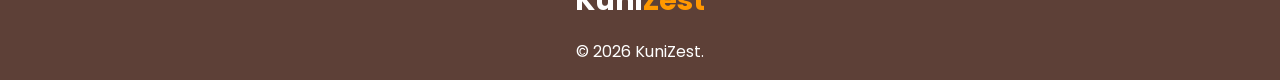
==== commit 49fc73c4: "Fix HTML formatting and update article content" ====
--- a/artikel.html
+++ b/artikel.html
@@ -22,8 +22,9 @@
           <li><a href="index.html#home">Home</a></li>
           <li><a href="index.html#deskripsi">Deskripsi Produk</a></li>
           <li><a href="index.html#proses">Proses Pembuatan</a></li>
+          <li><a href="index.html#contact">Contact</a></li>
           <li><a href="artikel.html">Artikel</a></li>
-          <li><a href="index.html#contact">Contact</a></li>
+
         </ul>
         <div class="nav-actions">
           <div class="dark-mode-toggle" id="darkModeToggle">
@@ -110,20 +111,20 @@
           <div class="langkah-box">
             <ol>
               <li>
-                <strong>Persiapan: </strong>Kupas kunyit, kemudian cuci hingga
+                <strong>Persiapan: </strong> Kupas kunyit, kemudian cuci hingga
                 bersih.
               </li>
               <li>
-                <strong>Penghalusan: </strong>Haluskan kunyit dengan cara di
+                <strong>Penghalusan: </strong> Haluskan kunyit dengan cara di
                 blender atau bisa juga dengan parut.
               </li>
               <li>
-                <strong>Penyaringan: </strong>Tuangkan hasil blender ke atas kain
+                <strong>Penyaringan: </strong> Tuangkan hasil blender ke atas kain
                 saring atau saringan halus. Peras hingga semua sari kunyit
                 keluar sempurna.
               </li>
               <li>
-                <strong>Pencampuran: </strong>Masukan kunyit yang telah
+                <strong>Pencampuran: </strong> Masukan kunyit yang telah
                 dihaluskan kedalam panci dan tambahkan air secukupnya kemudian
                 rebus dengan api sedang. Tambahkan asam jawa, gula merah, gula
                 putih, dan sedikit garam lalu aduk hingga semua bahan larut dan
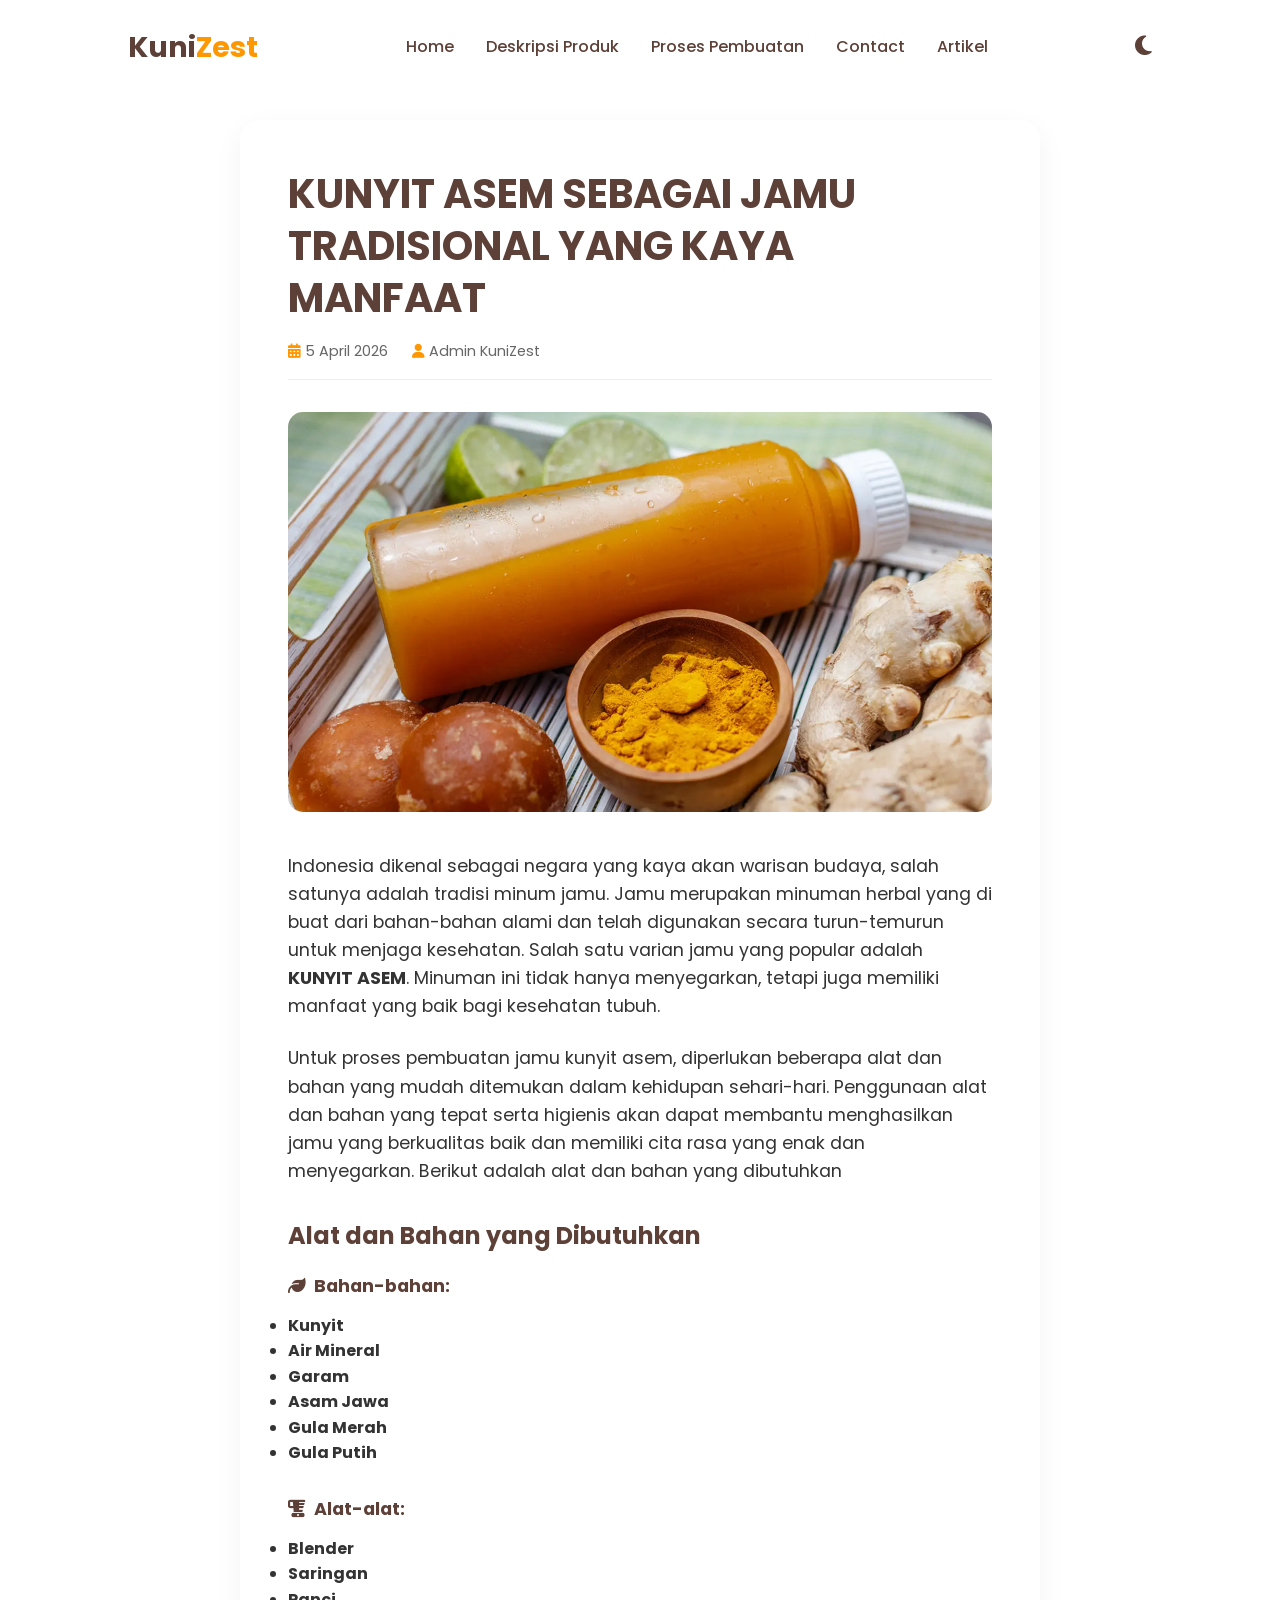
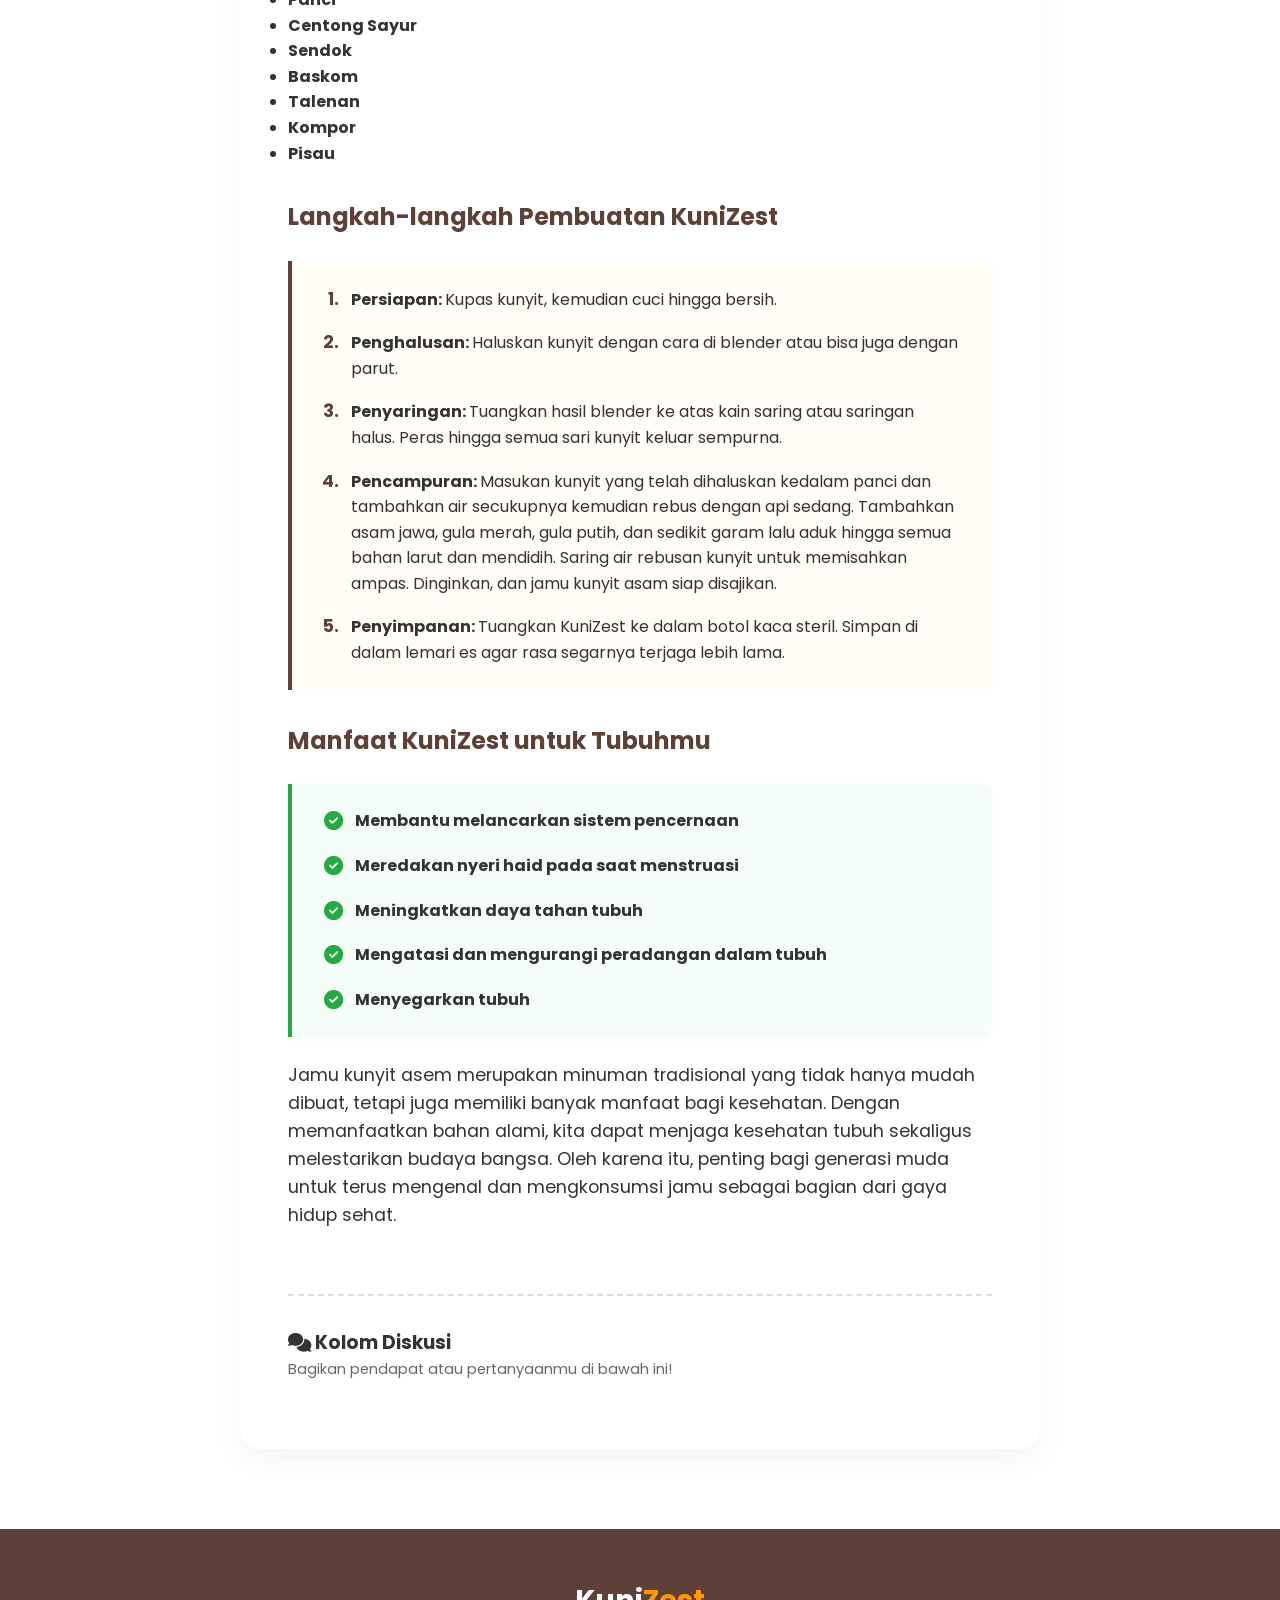
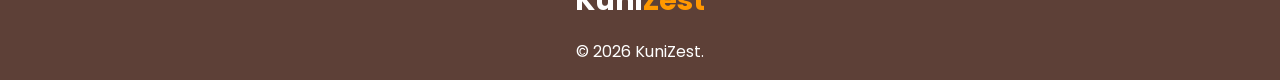
==== commit c3089a62: "Fix HTML formatting issues in artikel.html" ====
--- a/artikel.html
+++ b/artikel.html
@@ -66,8 +66,8 @@
             dan bahan yang mudah ditemukan dalam kehidupan sehari-hari.
             Penggunaan alat dan bahan yang tepat serta higienis akan dapat
             membantu menghasilkan jamu yang berkualitas baik dan memiliki cita
-            rasa yang enak dan menyegarkan. Berikut adalah alat dan bahan-bahan
-            yang perlukan
+            rasa yang enak dan menyegarkan. Berikut adalah alat dan bahan
+            yang dibutuhkan
           </p>
           <h3>Alat dan Bahan yang Dibutuhkan</h3>
           <div class="bahan-box">
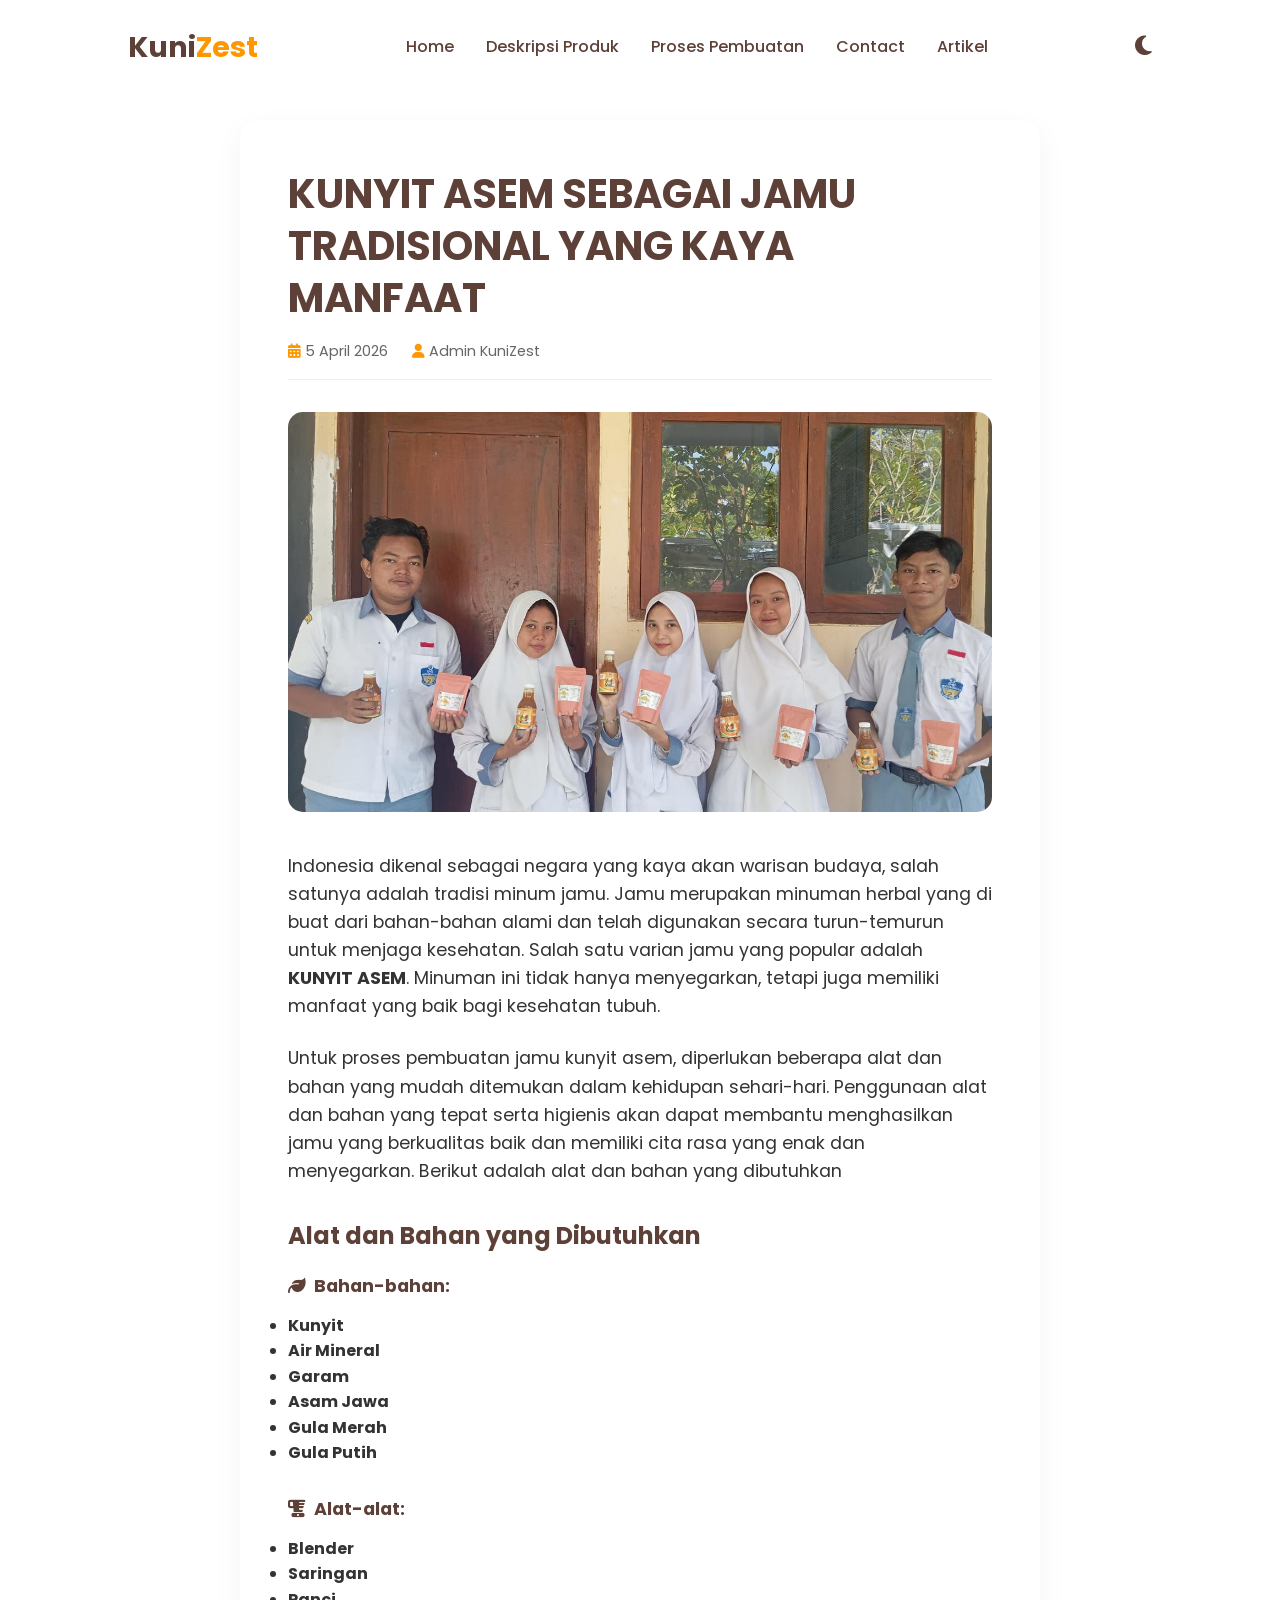
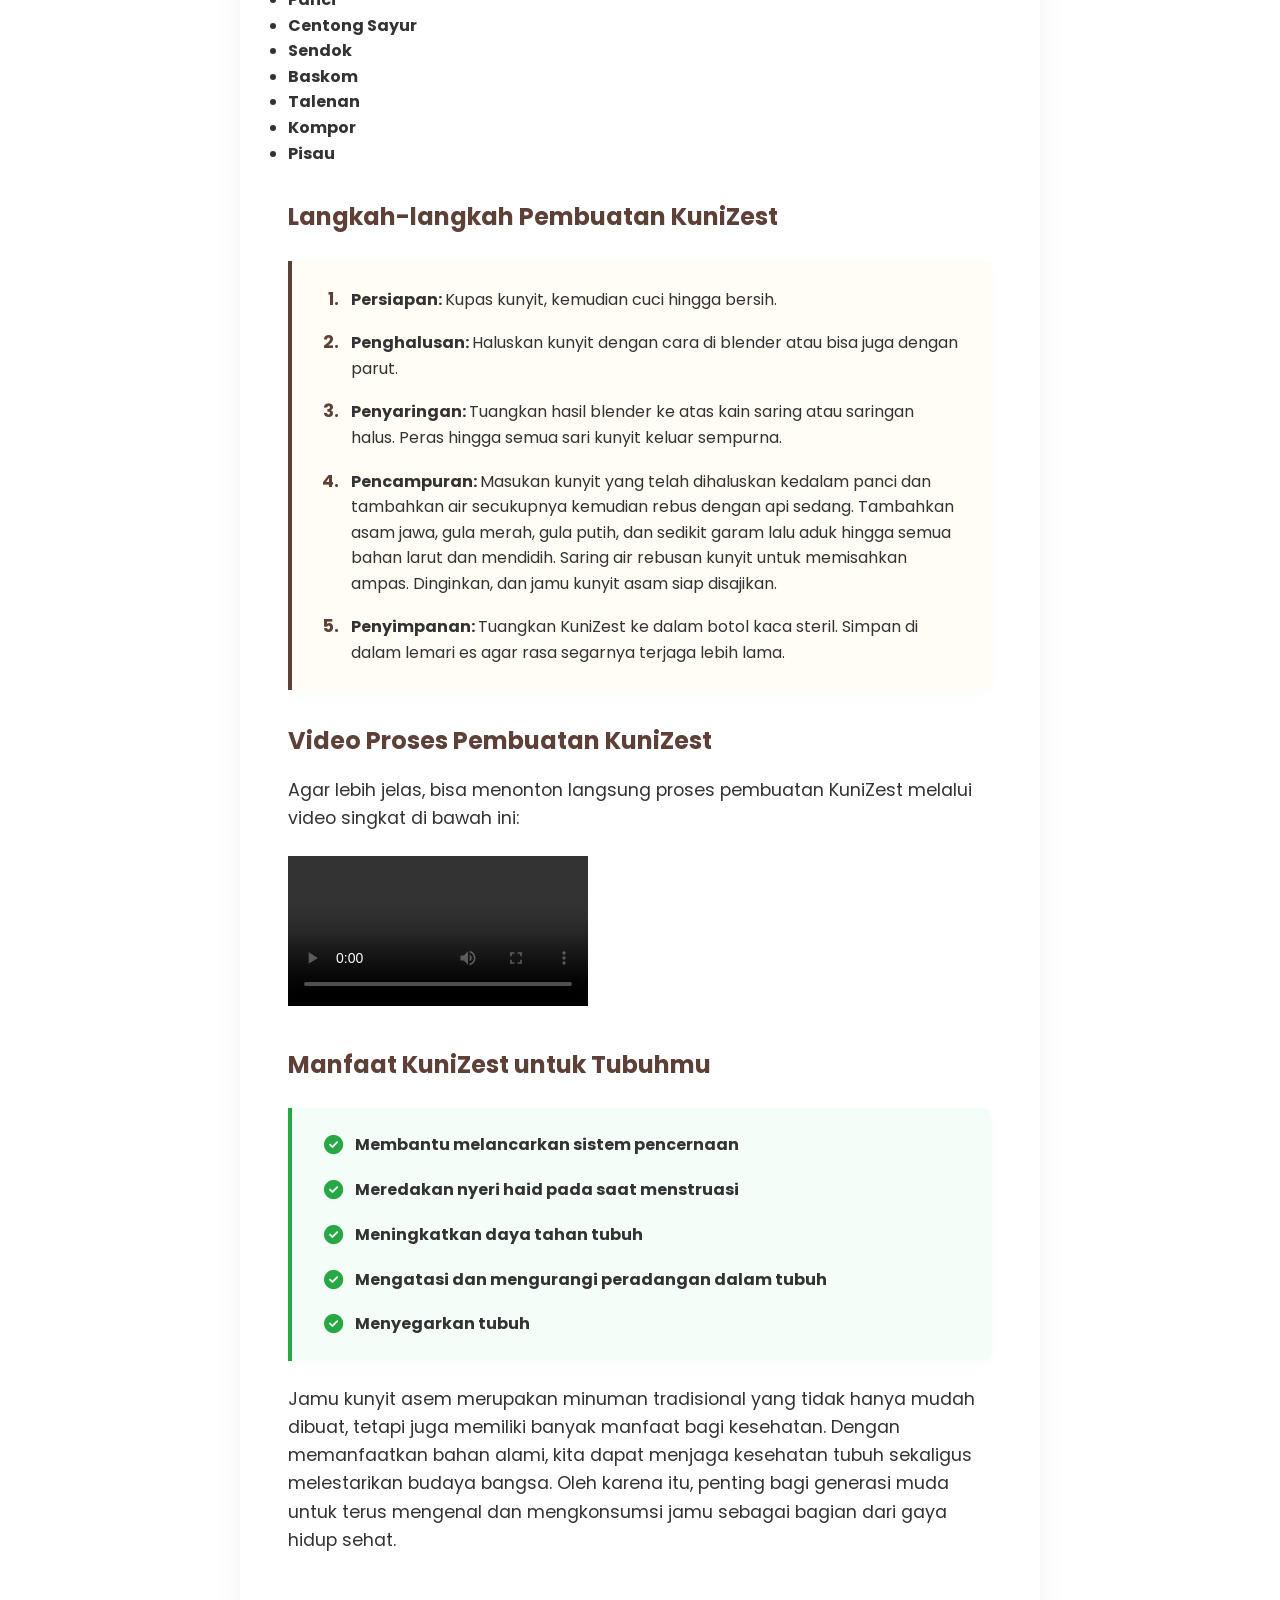
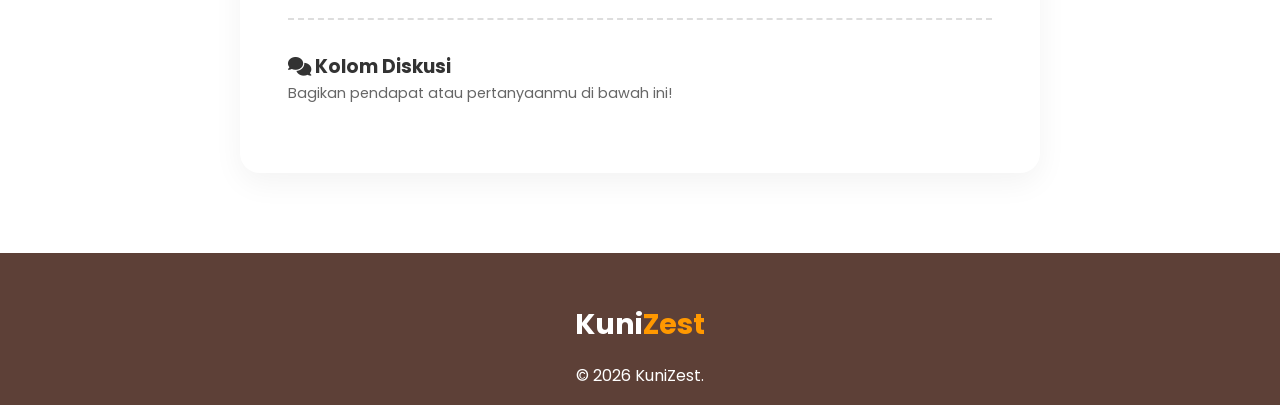
==== commit e8f07253: "Fix HTML structure and add video section" ====
--- a/artikel.html
+++ b/artikel.html
@@ -139,6 +139,18 @@
             </ol>
           </div>
 
+          <h3>Video Proses Pembuatan KuniZest</h3>
+          <p>
+            Agar lebih jelas, bisa menonton langsung proses pembuatan
+            KuniZest melalui video singkat di bawah ini:
+          </p>
+          <div class="video-container">
+            <video controls preload="metadata">
+              <source src="/asset/video.mp4#t=0.001" type="video/mp4" />
+              Maaf, browser Anda tidak mendukung pemutaran video ini.
+            </video>
+          </div>
+
           <h3>Manfaat KuniZest untuk Tubuhmu</h3>
           <div class="manfaat-box">
             <ul>
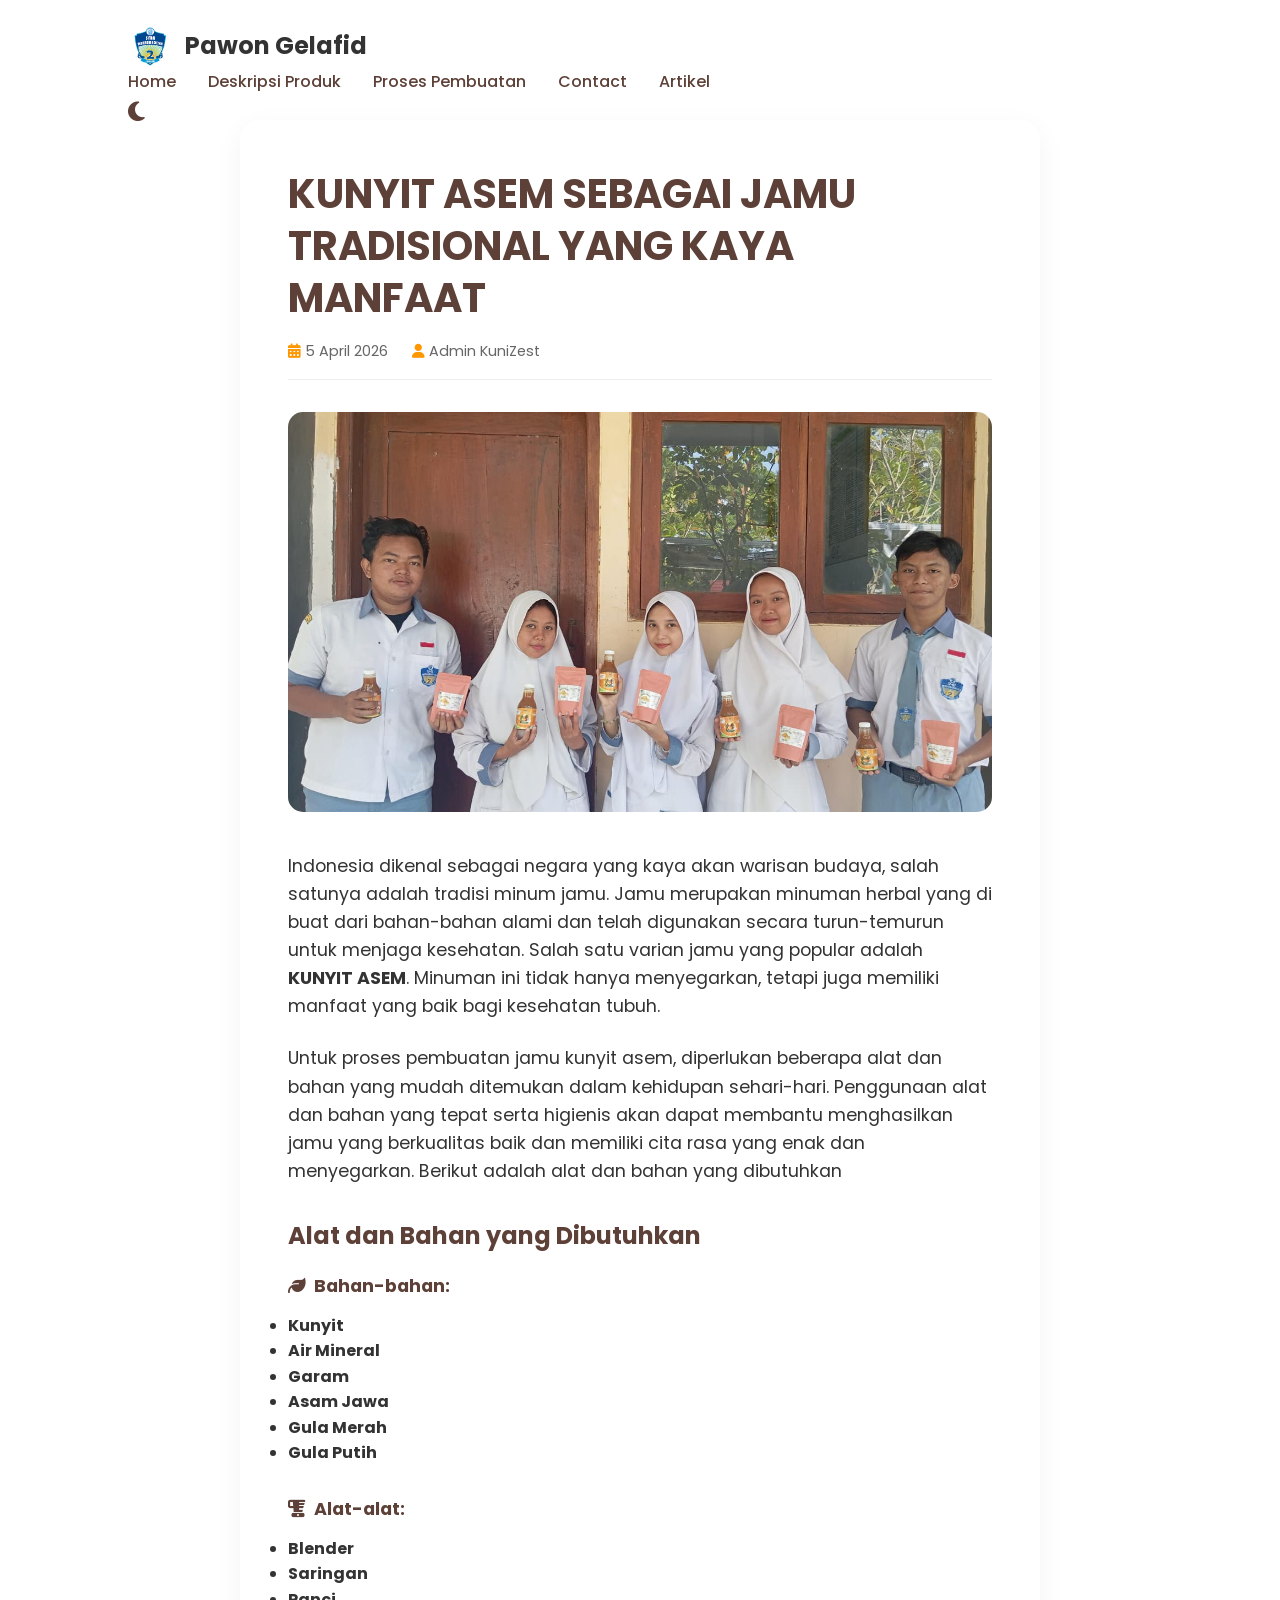
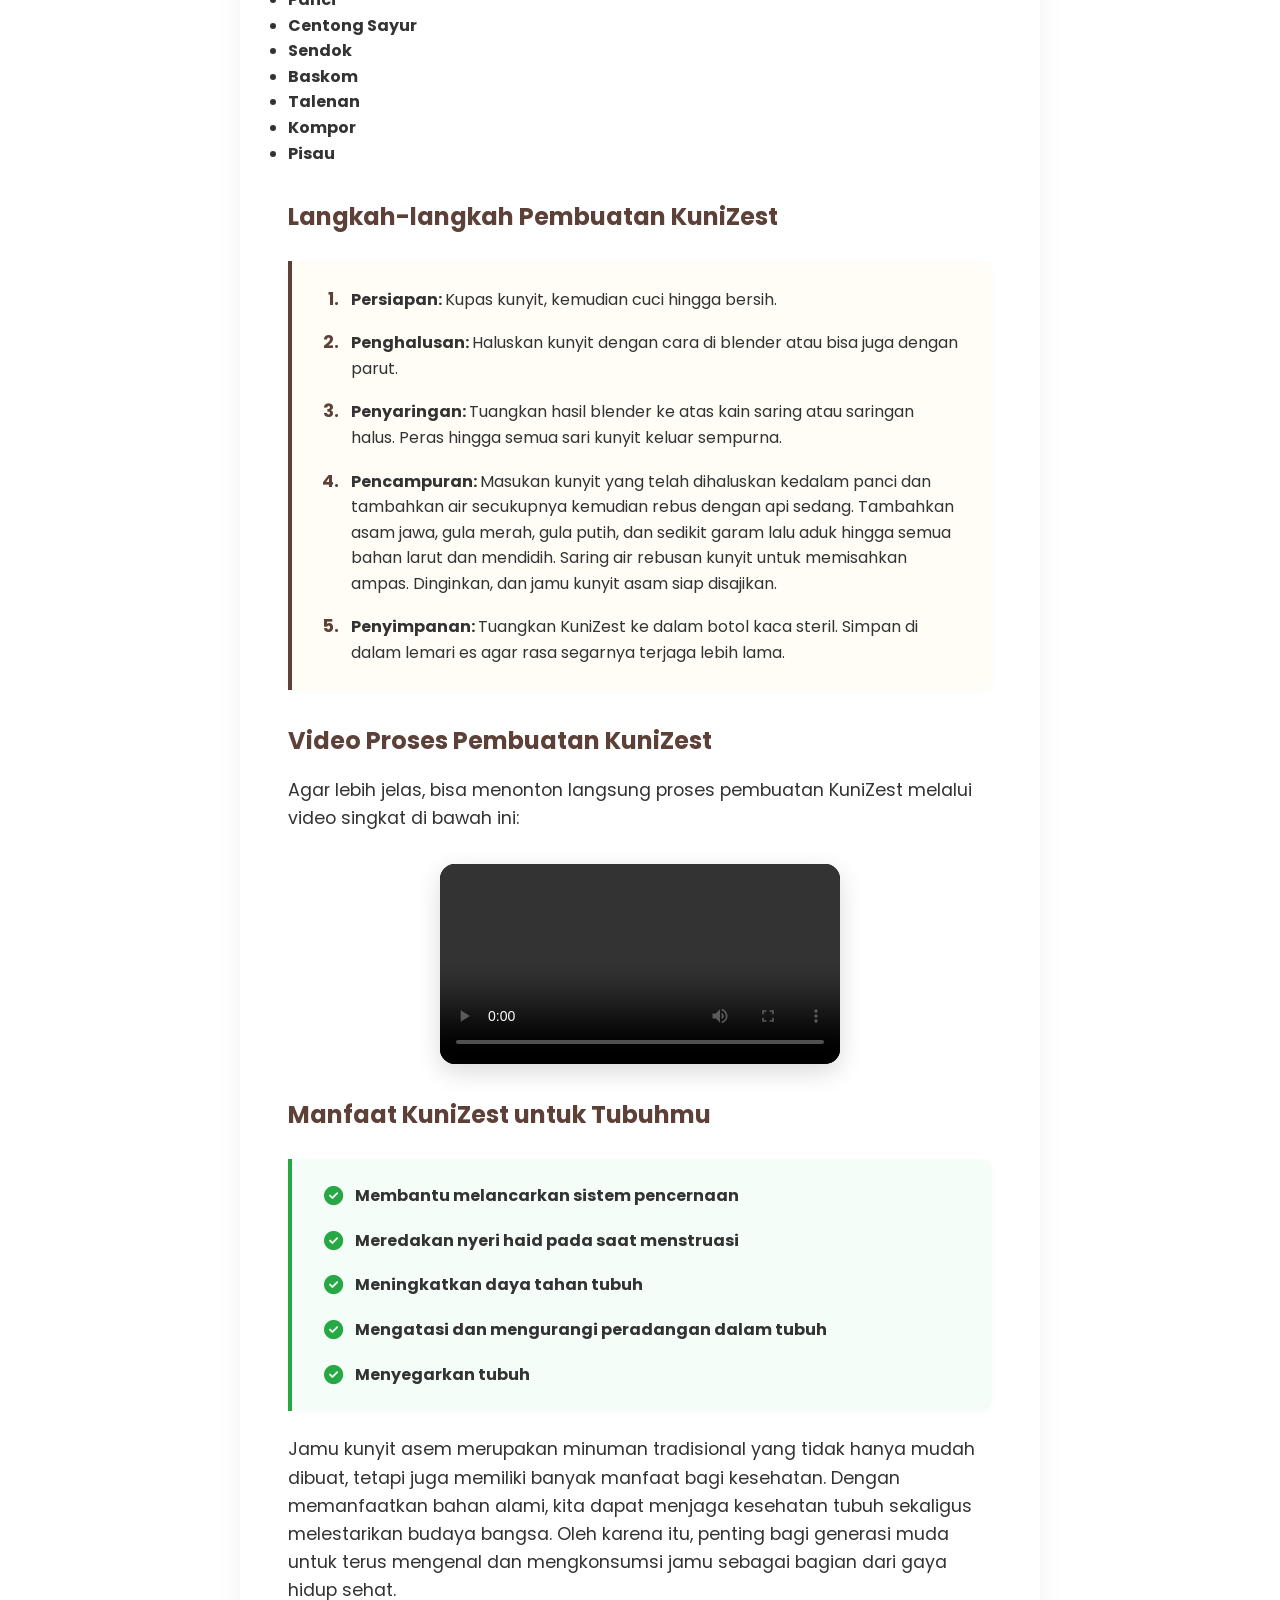
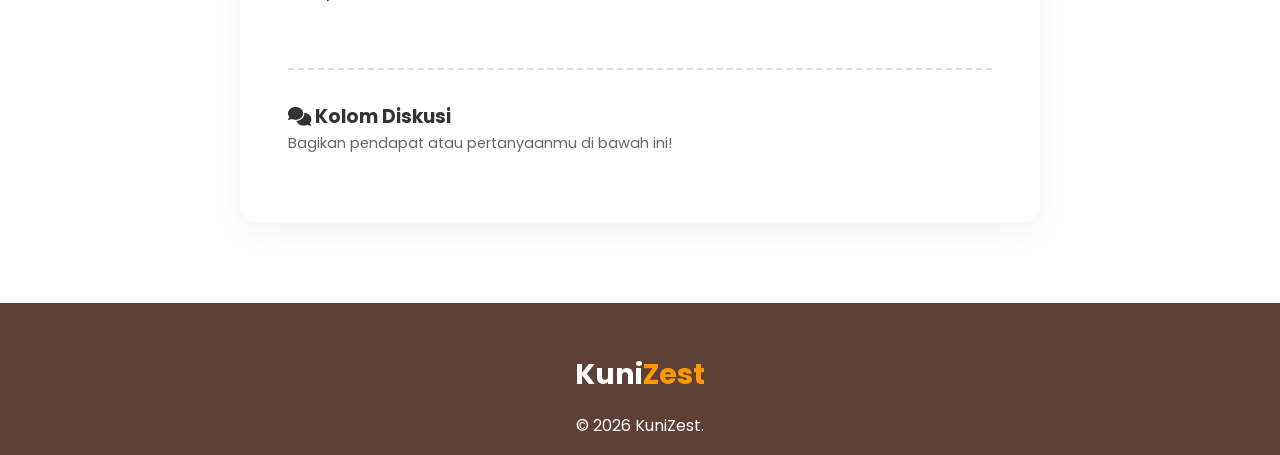
==== commit 9ced716d: "Update artikel.html" ====
--- a/artikel.html
+++ b/artikel.html
@@ -17,7 +17,15 @@
   <body>
     <nav id="navbar" class="scrolled">
       <div class="nav-container">
-        <div class="logo">Kuni<span>Zest</span></div>
+       <nav class="navbar">
+      <a href="index.html" class="nav-brand">
+        <img
+          src="/asset/logo.png"
+          alt="Logo SMA Muhammadiyah 2"
+          class="nav-logo"
+        />
+        Pawon Gelafid
+      </a>
         <ul class="nav-links">
           <li><a href="index.html#home">Home</a></li>
           <li><a href="index.html#deskripsi">Deskripsi Produk</a></li>
--- a/style.css
+++ b/style.css
@@ -1005,3 +1005,48 @@
         transform: translateY(0);
     }
 }
+
+/* --- STYLE UNTUK VIDEO LOKAL (MENDUKUNG VERTIKAL & HORIZONTAL) --- */
+.video-container {
+  width: 100%;
+  max-width: 400px; /* Batas lebar agar video vertikal tidak terlalu besar di laptop */
+  margin: 2rem auto; /* Membuat posisi video berada pas di tengah */
+  border-radius: 15px;
+  box-shadow: 0 8px 25px rgba(0, 0, 0, 0.15); /* Bayangan yang lebih estetik */
+  overflow: hidden;
+  background-color: #000; /* Latar hitam untuk estetika */
+  display: flex;
+  justify-content: center;
+}
+
+.video-container video {
+  width: 100%;
+  height: auto; /* Biarkan tinggi menyesuaikan video aslinya */
+  display: block;
+  outline: none; /* Menghilangkan garis biru saat diklik */
+}
+
+/* --- DARK MODE UNTUK VIDEO --- */
+body.dark-mode .video-container {
+  box-shadow: 0 8px 25px rgba(255, 255, 255, 0.05);
+}
+
+/* =========================================
+   GAYA UNTUK LOGO NAVBAR
+========================================= */
+.nav-brand {
+  display: flex;
+  align-items: center; /* Membuat logo dan teks rata tengah sejajar */
+  gap: 12px; /* Jarak spasi antara gambar logo dan tulisan Pawon Gelafid */
+  text-decoration: none;
+  font-weight: bold;
+  font-size: 1.5rem; /* Sesuaikan ukuran teks jika perlu */
+  color: var(--text-dark);
+}
+
+.nav-logo {
+  height: 45px; /* Mengatur tinggi logo menjadi kecil dan pas untuk navbar */
+  width: auto; /* Membiarkan lebarnya menyesuaikan agar tidak gepeng */
+  object-fit: contain;
+}
+
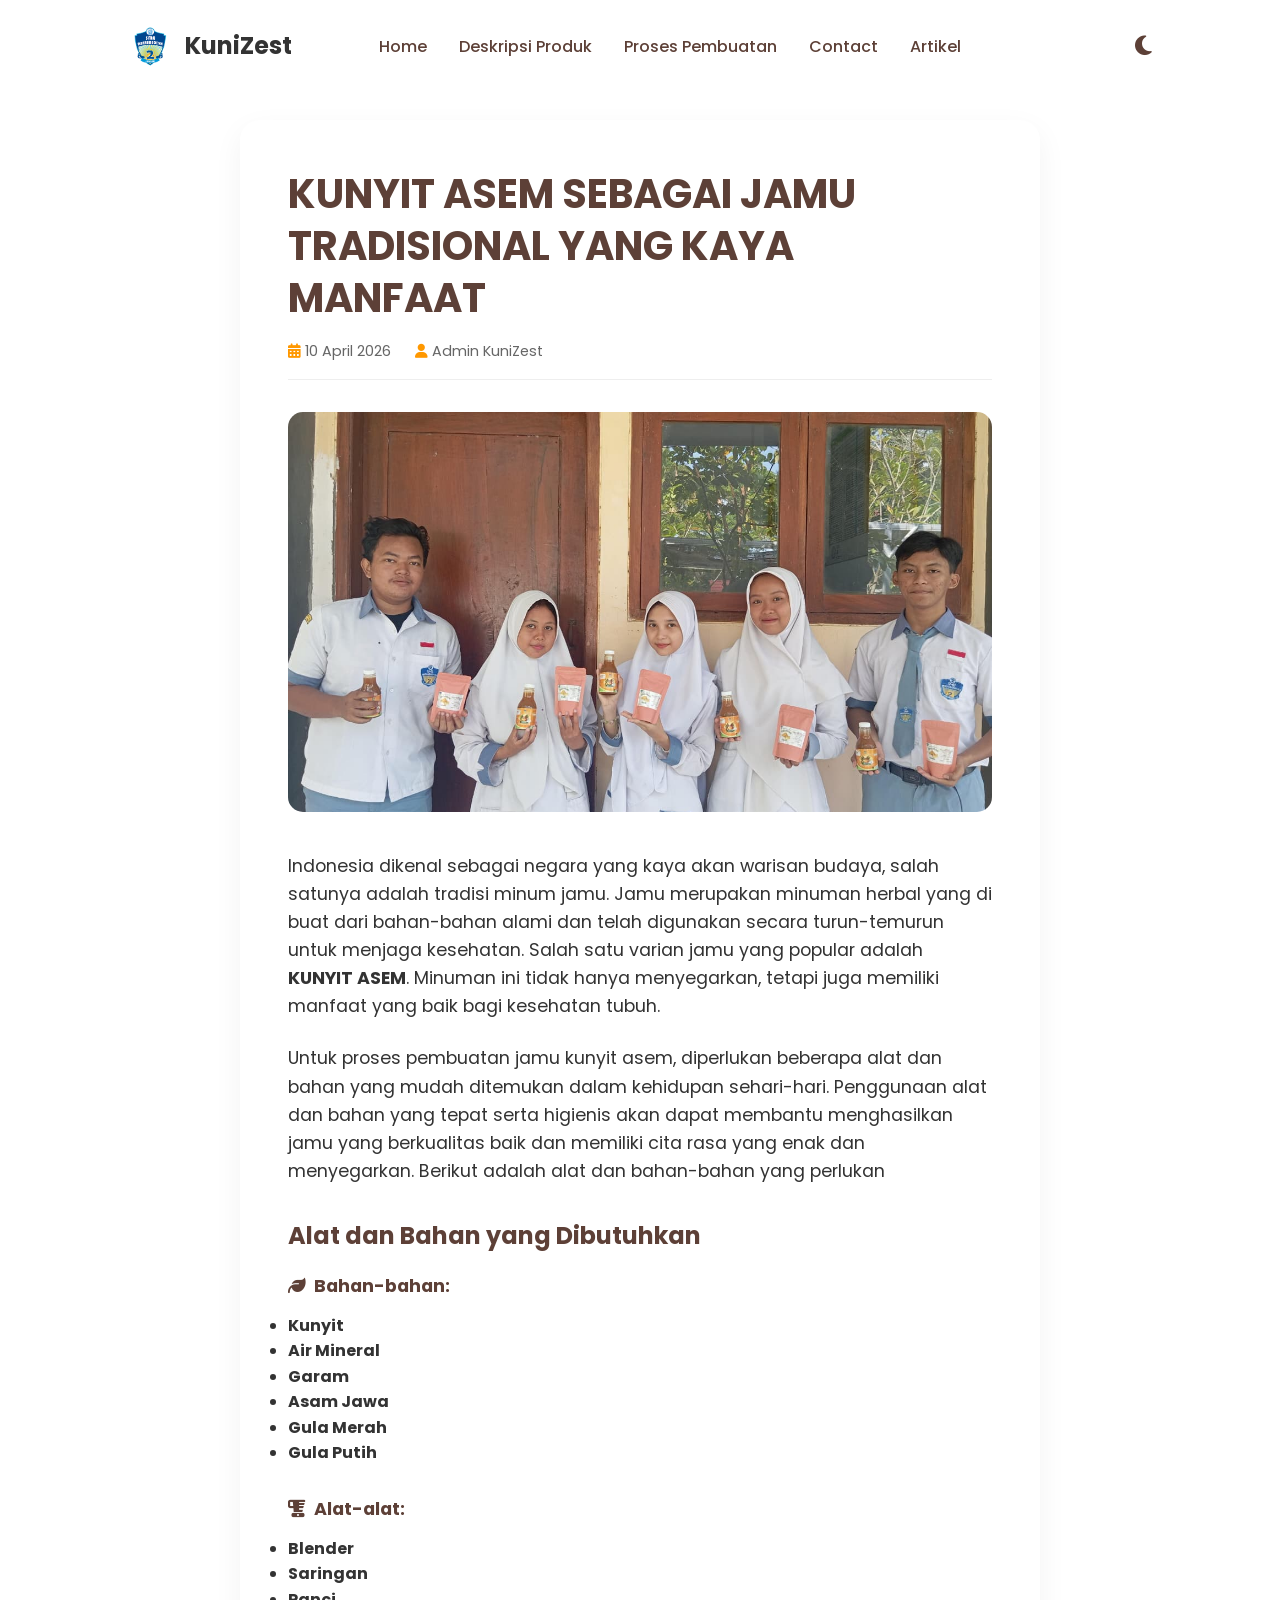
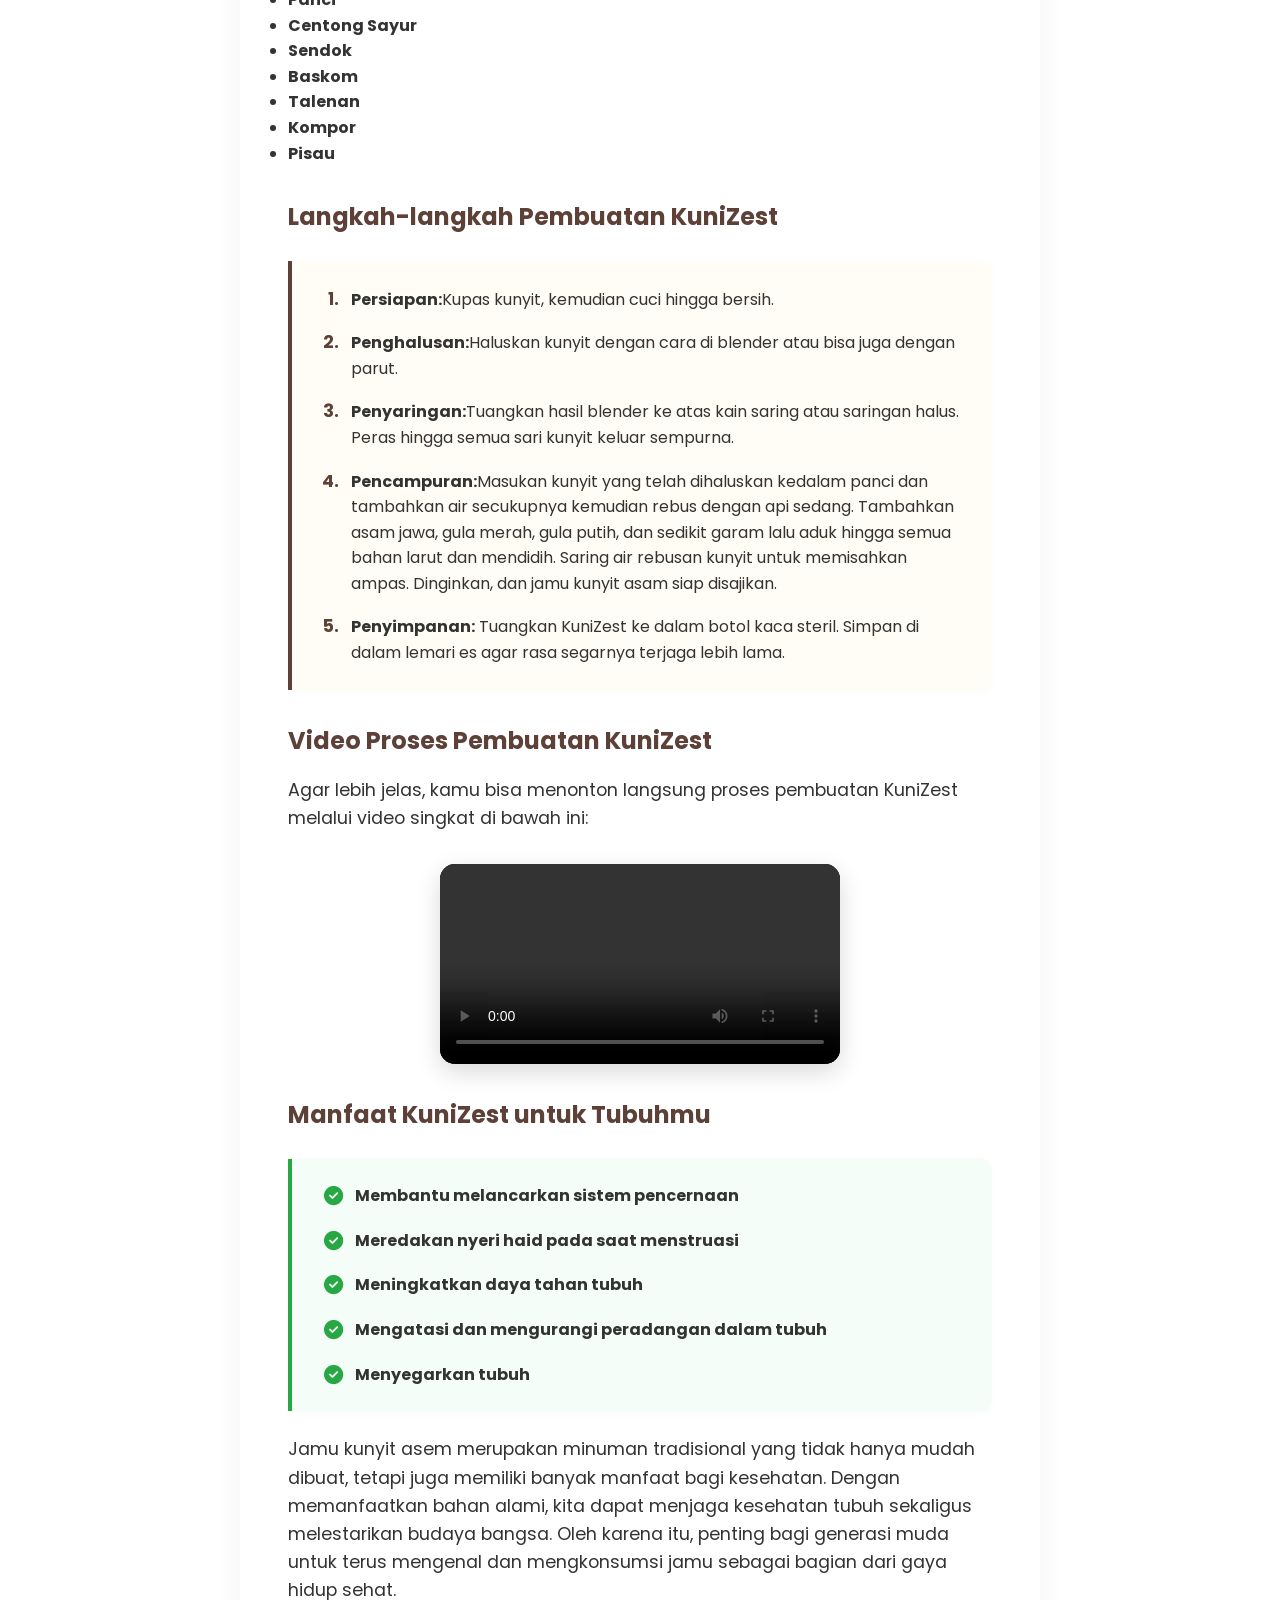
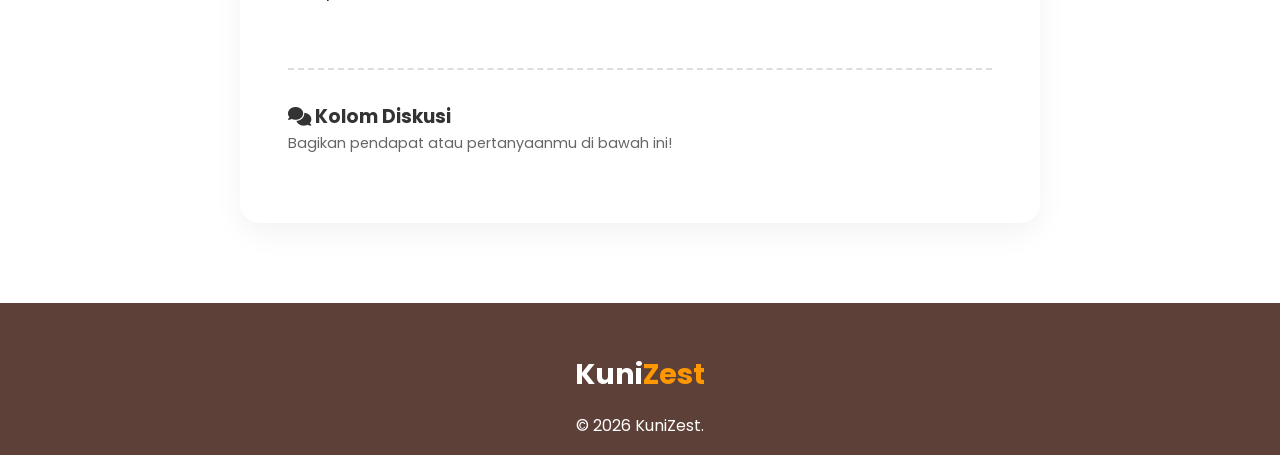
==== commit abcb1f58: "Update artikel.html" ====
--- a/artikel.html
+++ b/artikel.html
@@ -15,41 +15,39 @@
     <link rel="stylesheet" href="style.css" />
   </head>
   <body>
-    <nav id="navbar" class="scrolled">
+    <nav id="navbar">
       <div class="nav-container">
-       <nav class="navbar">
-      <a href="index.html" class="nav-brand">
-        <img
-          src="/asset/logo.png"
-          alt="Logo SMA Muhammadiyah 2"
-          class="nav-logo"
-        />
-        Pawon Gelafid
-      </a>
+        <a href="#" class="nav-brand">
+          <img src="/asset/logo.png" alt="Logo SMA" class="nav-logo" />
+          <span class="nav-title">Kuni<span>Zest</span></span>
+        </a>
         <ul class="nav-links">
           <li><a href="index.html#home">Home</a></li>
           <li><a href="index.html#deskripsi">Deskripsi Produk</a></li>
           <li><a href="index.html#proses">Proses Pembuatan</a></li>
           <li><a href="index.html#contact">Contact</a></li>
           <li><a href="artikel.html">Artikel</a></li>
-
         </ul>
-        <div class="nav-actions">
-          <div class="dark-mode-toggle" id="darkModeToggle">
-            <i class="fas fa-moon"></i>
-          </div>
-          <div class="hamburger"><i class="fas fa-bars"></i></div>
+        <div class="nav-actions"></div>
+        <div
+          class="dark-mode-toggle"
+          id="darkModeToggle"
+          title="Toggle Dark Mode"
+        >
+          <i class="fas fa-moon"></i>
+        </div>
+        <div class="hamburger">
+          <i class="fas fa-bars"></i>
         </div>
       </div>
     </nav>
-
     <section class="artikel-page">
-      <div class="artikel-container muncul-otomatis">
+      <div class="artikel-container">
         <h1 class="artikel-judul">
           KUNYIT ASEM SEBAGAI JAMU TRADISIONAL YANG KAYA MANFAAT
         </h1>
         <div class="artikel-meta">
-          <span><i class="fas fa-calendar-alt"></i> 5 April 2026</span>
+          <span><i class="fas fa-calendar-alt"></i> 10 April 2026</span>
           <span><i class="fas fa-user"></i> Admin KuniZest</span>
         </div>
 
@@ -74,8 +72,8 @@
             dan bahan yang mudah ditemukan dalam kehidupan sehari-hari.
             Penggunaan alat dan bahan yang tepat serta higienis akan dapat
             membantu menghasilkan jamu yang berkualitas baik dan memiliki cita
-            rasa yang enak dan menyegarkan. Berikut adalah alat dan bahan
-            yang dibutuhkan
+            rasa yang enak dan menyegarkan. Berikut adalah alat dan bahan-bahan
+            yang perlukan
           </p>
           <h3>Alat dan Bahan yang Dibutuhkan</h3>
           <div class="bahan-box">
@@ -119,20 +117,20 @@
           <div class="langkah-box">
             <ol>
               <li>
-                <strong>Persiapan: </strong> Kupas kunyit, kemudian cuci hingga
+                <strong>Persiapan:</strong>Kupas kunyit, kemudian cuci hingga
                 bersih.
               </li>
               <li>
-                <strong>Penghalusan: </strong> Haluskan kunyit dengan cara di
+                <strong>Penghalusan:</strong>Haluskan kunyit dengan cara di
                 blender atau bisa juga dengan parut.
               </li>
               <li>
-                <strong>Penyaringan: </strong> Tuangkan hasil blender ke atas kain
+                <strong>Penyaringan:</strong>Tuangkan hasil blender ke atas kain
                 saring atau saringan halus. Peras hingga semua sari kunyit
                 keluar sempurna.
               </li>
               <li>
-                <strong>Pencampuran: </strong> Masukan kunyit yang telah
+                <strong>Pencampuran:</strong>Masukan kunyit yang telah
                 dihaluskan kedalam panci dan tambahkan air secukupnya kemudian
                 rebus dengan api sedang. Tambahkan asam jawa, gula merah, gula
                 putih, dan sedikit garam lalu aduk hingga semua bahan larut dan
@@ -140,7 +138,7 @@
                 Dinginkan, dan jamu kunyit asam siap disajikan.
               </li>
               <li>
-                <strong>Penyimpanan: </strong> Tuangkan KuniZest ke dalam botol
+                <strong>Penyimpanan:</strong> Tuangkan KuniZest ke dalam botol
                 kaca steril. Simpan di dalam lemari es agar rasa segarnya
                 terjaga lebih lama.
               </li>
@@ -149,7 +147,7 @@
 
           <h3>Video Proses Pembuatan KuniZest</h3>
           <p>
-            Agar lebih jelas, bisa menonton langsung proses pembuatan
+            Agar lebih jelas, kamu bisa menonton langsung proses pembuatan
             KuniZest melalui video singkat di bawah ini:
           </p>
           <div class="video-container">
--- a/style.css
+++ b/style.css
@@ -1035,18 +1035,21 @@
    GAYA UNTUK LOGO NAVBAR
 ========================================= */
 .nav-brand {
-  display: flex;
-  align-items: center; /* Membuat logo dan teks rata tengah sejajar */
-  gap: 12px; /* Jarak spasi antara gambar logo dan tulisan Pawon Gelafid */
-  text-decoration: none;
-  font-weight: bold;
-  font-size: 1.5rem; /* Sesuaikan ukuran teks jika perlu */
-  color: var(--text-dark);
+    display: flex;
+    align-items: center; /* Membuat logo dan teks rata tengah sejajar */
+    gap: 12px; /* Jarak antara logo dan tulisan */
+    text-decoration: none;
+    font-weight: bold;
+    font-size: 1.5rem; 
+    color: var(--color-text-dark); /* Menggunakan variabel warna agar support dark mode */
 }
 
 .nav-logo {
-  height: 45px; /* Mengatur tinggi logo menjadi kecil dan pas untuk navbar */
-  width: auto; /* Membiarkan lebarnya menyesuaikan agar tidak gepeng */
-  object-fit: contain;
-}
-
+    height: 45px; /* Kunci tingginya */
+    width: 45px; /* Kunci lebarnya agar sama (persegi) */
+    object-fit: cover; /* Memastikan gambar memenuhi kotak 45x45 tanpa gepeng */
+    border-radius: 50%; /* Trik estetik: Membuat foto kotak menjadi lingkaran rapi! */
+    display: block;
+}
+
+
